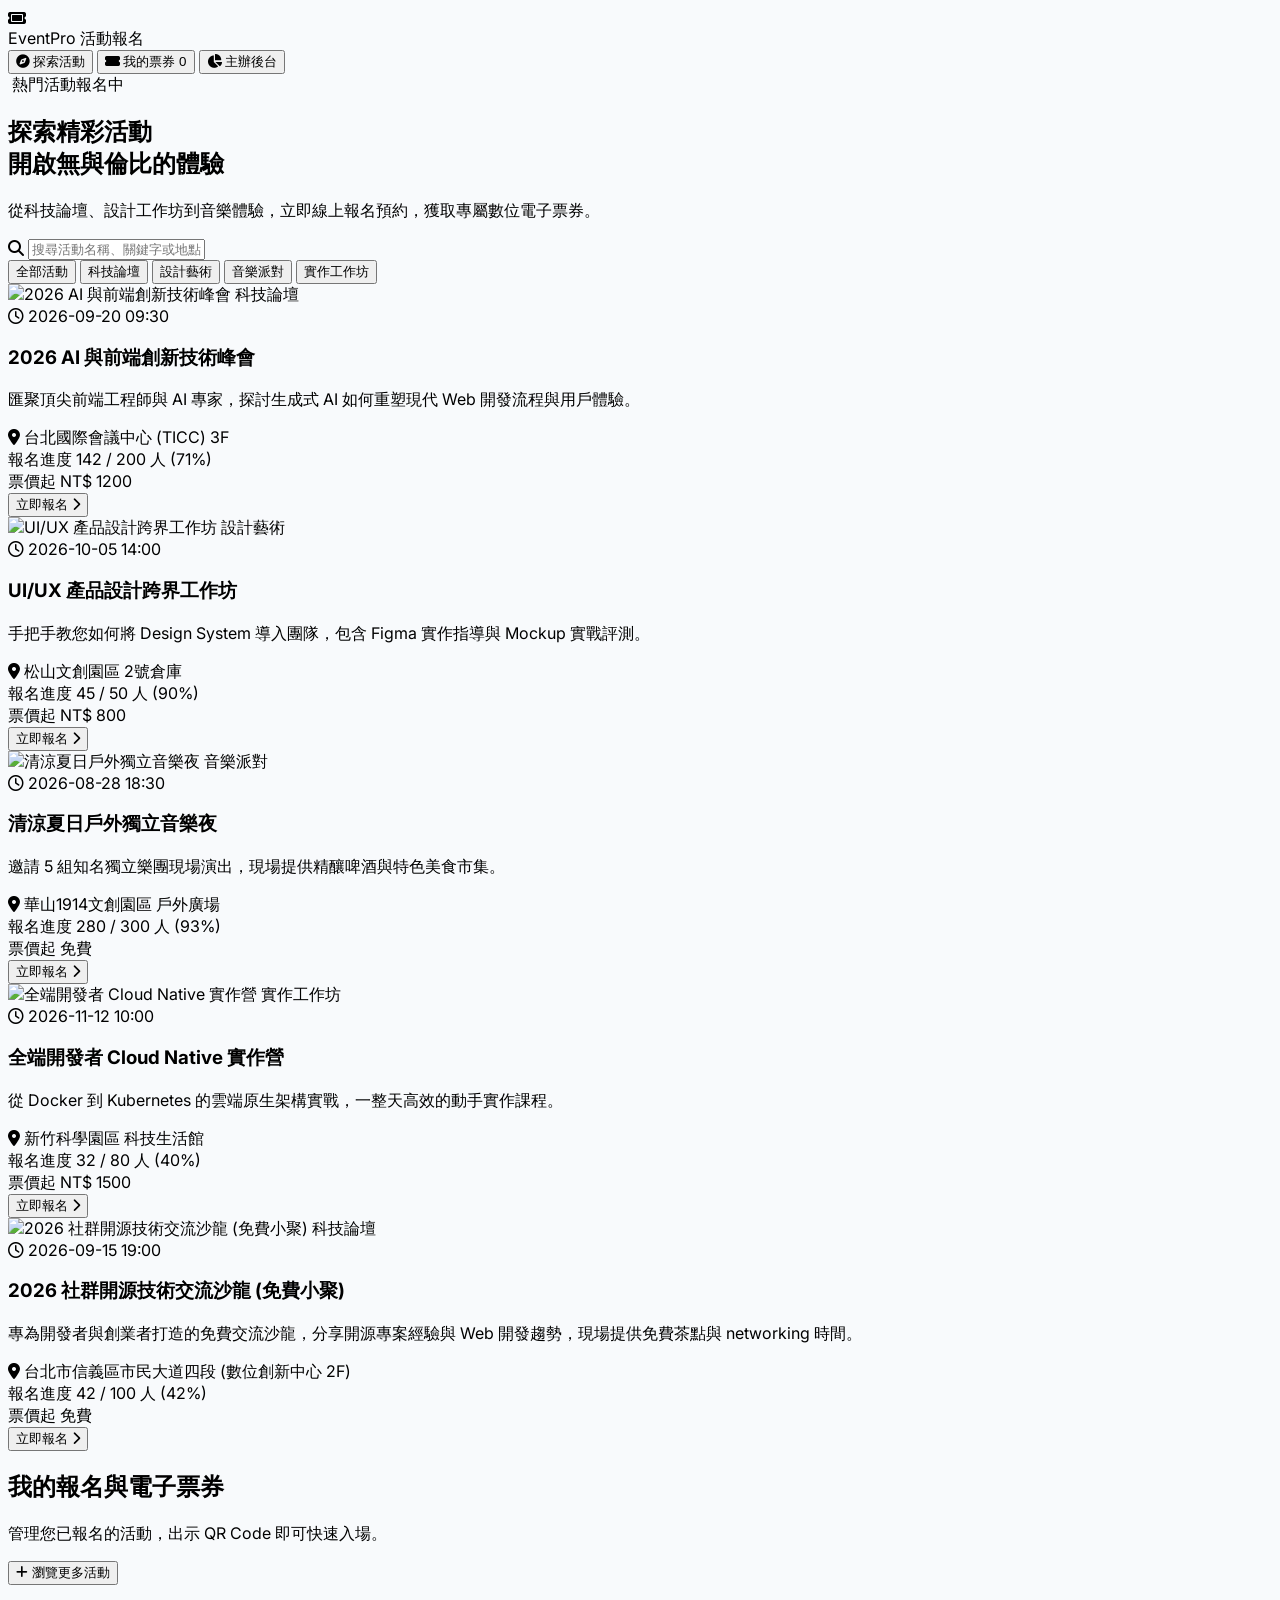
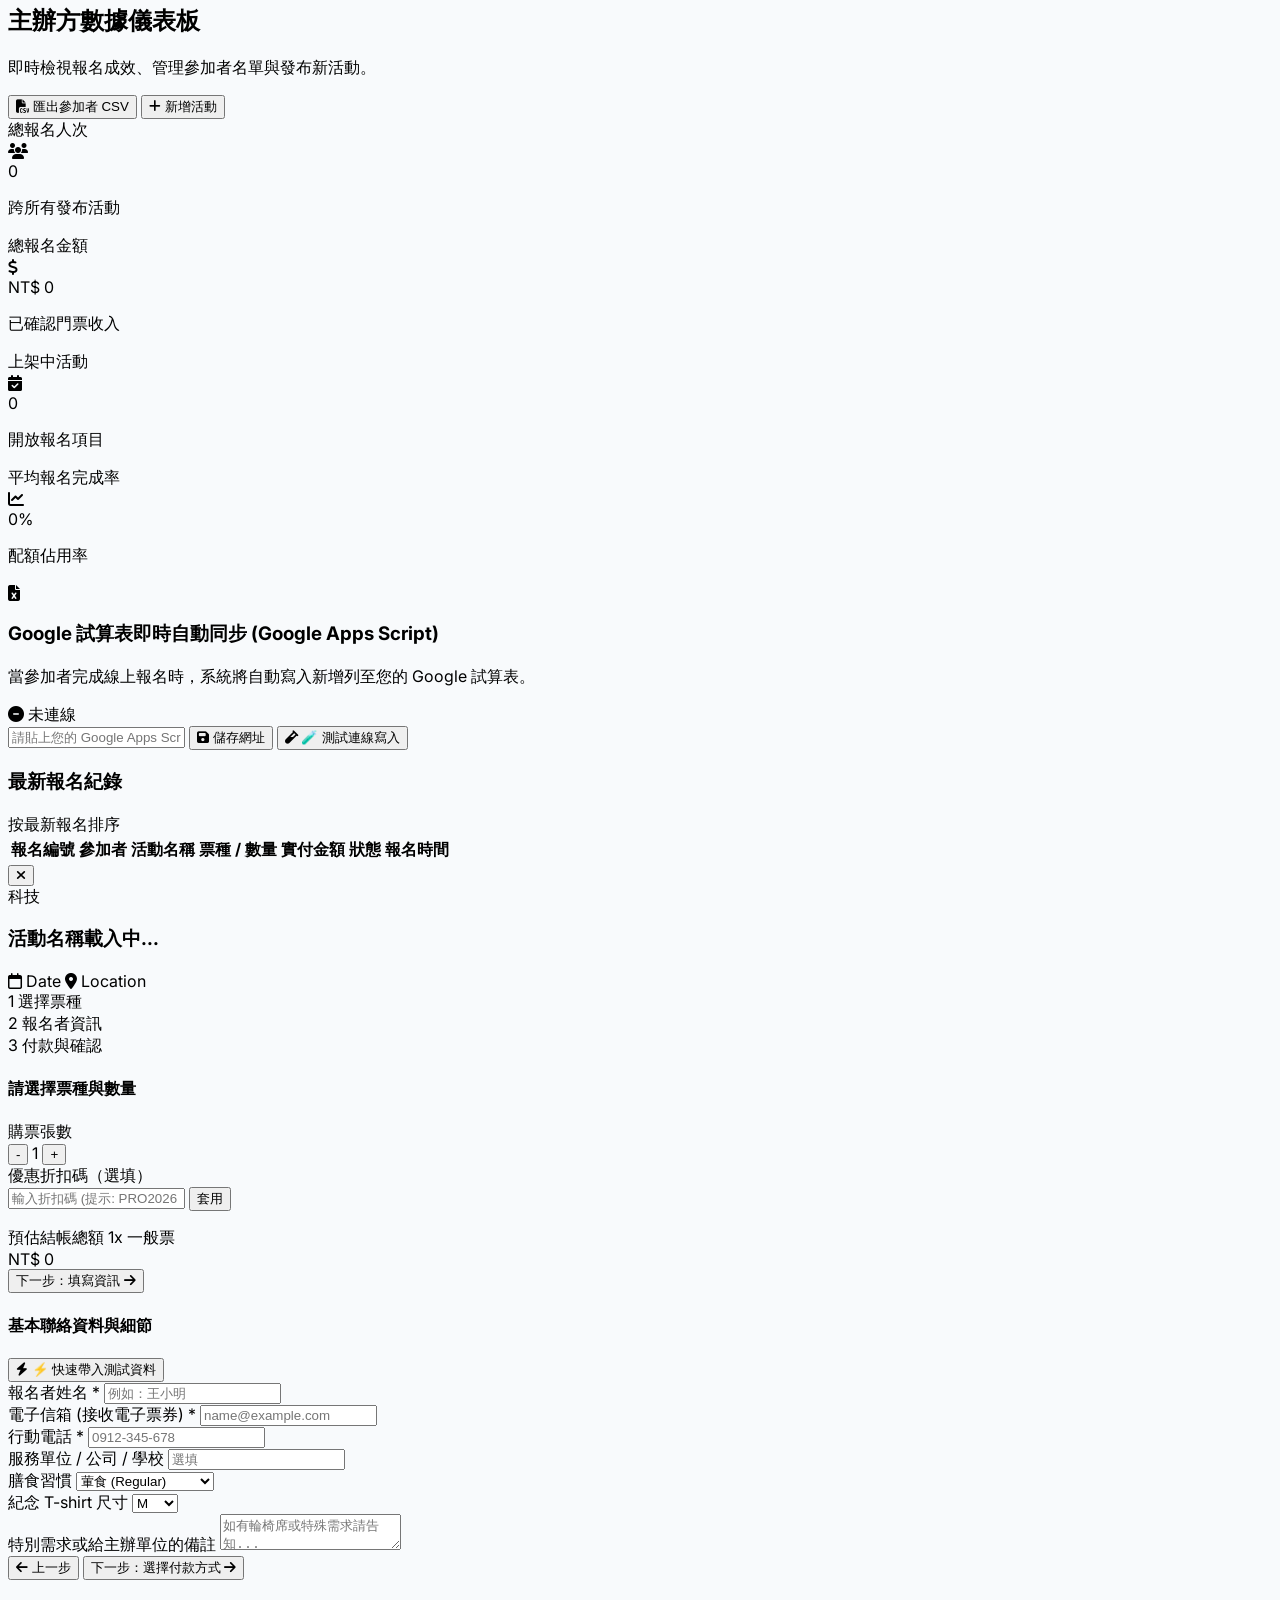
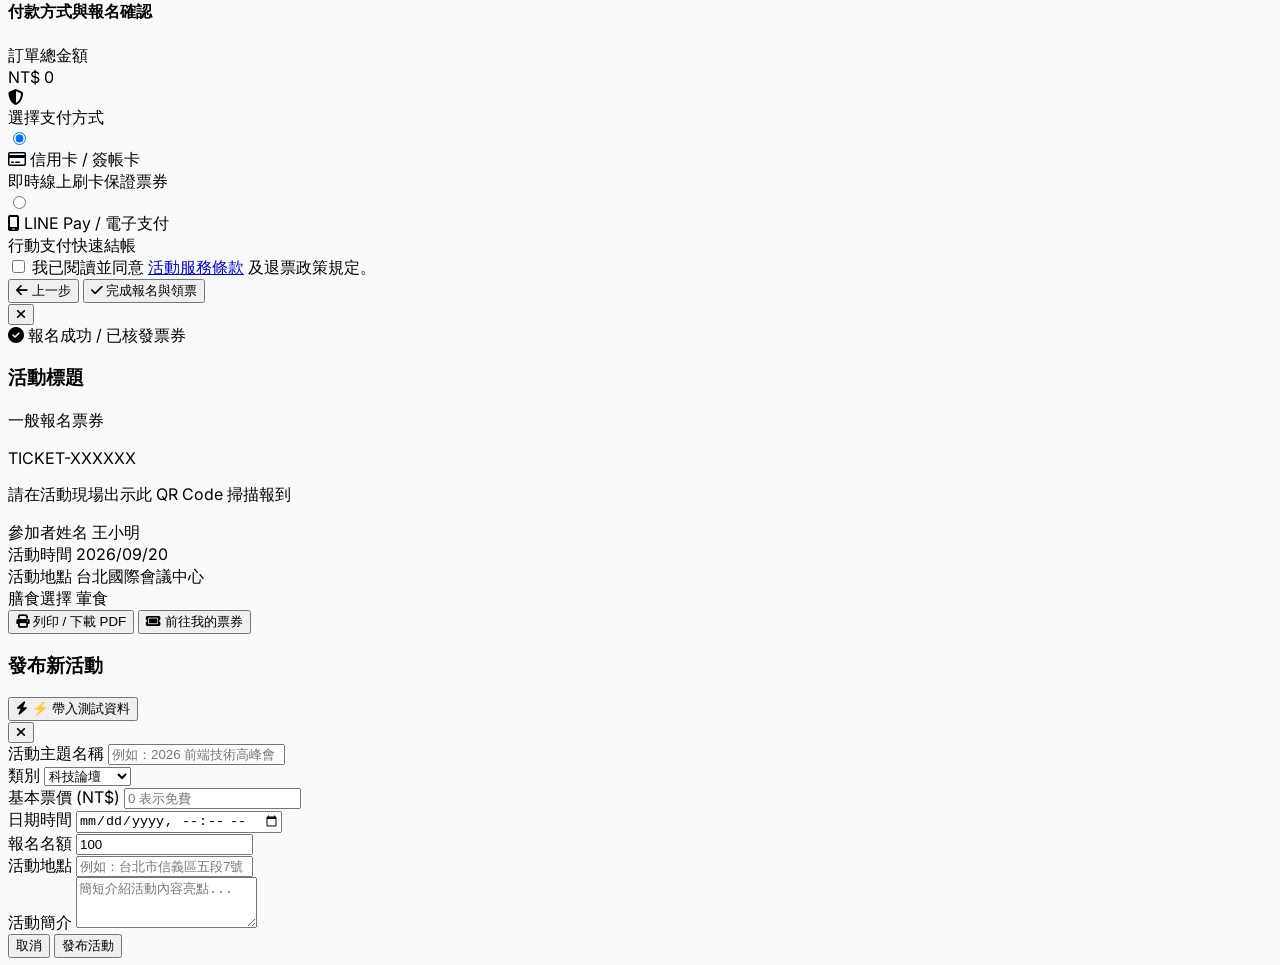
==== index.html @ 3c9f7030 "Add Test Connection button and update fetch headers for Apps Script Webhook" ====
<!DOCTYPE html>
<html lang="zh-TW">
<head>
    <meta charset="UTF-8">
    <meta name="viewport" content="width=device-width, initial-scale=1.0">
    <title>EventPro 活動報名與線上領票系統</title>
    <!-- Tailwind CSS -->
    <script src="https://cdn.tailwindcss.com"></script>
    <!-- FontAwesome Icons -->
    <link rel="stylesheet" href="https://cdnjs.cloudflare.com/ajax/libs/font-awesome/6.4.0/css/all.min.css">
    <!-- QRCode.js Library -->
    <script src="https://cdnjs.cloudflare.com/ajax/libs/qrcodejs/1.0.0/qrcode.min.js"></script>
    <!-- Google Fonts -->
    <link href="https://fonts.googleapis.com/css2?family=Inter:wght@300;400;500;600;700&display=swap" rel="stylesheet">
    <script>
        tailwind.config = {
            theme: {
                extend: {
                    fontFamily: {
                        sans: ['Inter', 'sans-serif'],
                    },
                    colors: {
                        brand: {
                            50: '#f0f5ff',
                            100: '#e0ebff',
                            500: '#3b82f6',
                            600: '#2563eb',
                            700: '#1d4ed8',
                            900: '#1e3a8a',
                        }
                    }
                }
            }
        }
    </script>
    <style>
        body {
            font-family: 'Inter', system-ui, -apple-system, sans-serif;
            background-color: #f8fafc;
        }
        .glass-panel {
            background: rgba(255, 255, 255, 0.85);
            backdrop-filter: blur(12px);
            -webkit-backdrop-filter: blur(12px);
        }
        .custom-scrollbar::-webkit-scrollbar {
            width: 6px;
        }
        .custom-scrollbar::-webkit-scrollbar-track {
            background: #f1f5f9;
        }
        .custom-scrollbar::-webkit-scrollbar-thumb {
            background: #cbd5e1;
            border-radius: 3px;
        }
        @media print {
            body * {
                visibility: hidden;
            }
            #printableTicket, #printableTicket * {
                visibility: visible;
            }
            #printableTicket {
                position: absolute;
                left: 0;
                top: 0;
                width: 100%;
            }
        }
    </style>
</head>
<body class="text-slate-800 min-h-screen flex flex-col antialiased">

    <!-- Navigation Bar -->
    <header class="sticky top-0 z-40 bg-white/90 backdrop-blur-md border-b border-slate-200 shadow-sm">
        <div class="max-w-7xl mx-auto px-4 sm:px-6 lg:px-8 h-16 flex items-center justify-between">
            <!-- Logo -->
            <div class="flex items-center space-x-3 cursor-pointer" onclick="switchTab('explore')">
                <div class="w-10 h-10 rounded-xl bg-gradient-to-tr from-brand-600 to-indigo-500 flex items-center justify-center text-white font-bold text-xl shadow-md shadow-brand-500/20">
                    <i class="fa-solid fa-ticket"></i>
                </div>
                <div>
                    <span class="text-xl font-extrabold bg-gradient-to-r from-brand-700 to-indigo-600 bg-clip-text text-transparent">EventPro</span>
                    <span class="hidden sm:inline-block text-xs bg-slate-100 text-slate-600 px-2 py-0.5 rounded-full font-medium ml-1">活動報名</span>
                </div>
            </div>

            <!-- Navigation Links -->
            <nav class="flex items-center space-x-1 sm:space-x-3">
                <button onclick="switchTab('explore')" id="nav-explore" class="px-3 sm:px-4 py-2 rounded-lg text-sm font-semibold transition-all flex items-center gap-2 bg-brand-50 text-brand-600">
                    <i class="fa-solid fa-compass"></i>
                    <span>探索活動</span>
                </button>
                <button onclick="switchTab('my-tickets')" id="nav-my-tickets" class="px-3 sm:px-4 py-2 rounded-lg text-sm font-semibold transition-all flex items-center gap-2 text-slate-600 hover:bg-slate-100 relative">
                    <i class="fa-solid fa-ticket-simple"></i>
                    <span>我的票券</span>
                    <span id="ticketBadge" class="hidden absolute -top-1 -right-1 bg-rose-500 text-white text-[10px] w-5 h-5 rounded-full flex items-center justify-center font-bold shadow">0</span>
                </button>
                <button onclick="switchTab('organizer')" id="nav-organizer" class="px-3 sm:px-4 py-2 rounded-lg text-sm font-semibold transition-all flex items-center gap-2 text-slate-600 hover:bg-slate-100">
                    <i class="fa-solid fa-chart-pie"></i>
                    <span class="hidden md:inline">主辦後台</span>
                </button>
            </nav>
        </div>
    </header>

    <!-- Toast Notification Container -->
    <div id="toastContainer" class="fixed bottom-5 right-5 z-50 flex flex-col gap-2 pointer-events-none"></div>

    <main class="flex-grow max-w-7xl w-full mx-auto px-4 sm:px-6 lg:px-8 py-8">

        <!-- TAB 1: EXPLORE EVENTS -->
        <section id="tab-explore" class="space-y-8">
            <!-- Hero Banner -->
            <div class="relative overflow-hidden rounded-3xl bg-gradient-to-r from-slate-900 via-indigo-950 to-brand-900 text-white p-8 sm:p-12 shadow-2xl">
                <div class="relative z-10 max-w-2xl space-y-4">
                    <span class="inline-flex items-center gap-2 px-3 py-1 rounded-full bg-indigo-500/20 border border-indigo-400/30 text-indigo-300 text-xs font-semibold uppercase tracking-wider">
                        <i class="fa-solid fa-sparkles text-amber-300"></i> 熱門活動報名中
                    </span>
                    <h1 class="text-3xl sm:text-5xl font-extrabold tracking-tight leading-tight">
                        探索精彩活動<br><span class="text-indigo-400">開啟無與倫比的體驗</span>
                    </h1>
                    <p class="text-slate-300 text-base sm:text-lg">
                        從科技論壇、設計工作坊到音樂體驗，立即線上報名預約，獲取專屬數位電子票券。
                    </p>
                </div>
                <div class="absolute -right-10 -bottom-10 w-96 h-96 bg-brand-500/20 rounded-full blur-3xl pointer-events-none"></div>
            </div>

            <!-- Search and Filter Section -->
            <div class="flex flex-col md:flex-row gap-4 justify-between items-stretch md:items-center bg-white p-4 rounded-2xl shadow-sm border border-slate-200">
                <!-- Search Box -->
                <div class="relative flex-1">
                    <i class="fa-solid fa-magnifying-glass absolute left-4 top-1/2 -translate-y-1/2 text-slate-400"></i>
                    <input type="text" id="searchInput" oninput="filterEvents()" placeholder="搜尋活動名稱、關鍵字或地點..." 
                        class="w-full pl-11 pr-4 py-2.5 rounded-xl border border-slate-200 focus:outline-none focus:ring-2 focus:ring-brand-500/20 focus:border-brand-500 transition-all text-sm">
                </div>

                <!-- Category Filters -->
                <div class="flex items-center gap-2 overflow-x-auto pb-1 md:pb-0 custom-scrollbar">
                    <button onclick="setCategory('all')" class="cat-btn active px-4 py-2 rounded-xl text-xs sm:text-sm font-semibold whitespace-nowrap bg-brand-600 text-white shadow-sm transition-all">全部活動</button>
                    <button onclick="setCategory('Tech')" class="cat-btn px-4 py-2 rounded-xl text-xs sm:text-sm font-semibold whitespace-nowrap bg-slate-100 text-slate-600 hover:bg-slate-200 transition-all">科技論壇</button>
                    <button onclick="setCategory('Design')" class="cat-btn px-4 py-2 rounded-xl text-xs sm:text-sm font-semibold whitespace-nowrap bg-slate-100 text-slate-600 hover:bg-slate-200 transition-all">設計藝術</button>
                    <button onclick="setCategory('Music')" class="cat-btn px-4 py-2 rounded-xl text-xs sm:text-sm font-semibold whitespace-nowrap bg-slate-100 text-slate-600 hover:bg-slate-200 transition-all">音樂派對</button>
                    <button onclick="setCategory('Workshop')" class="cat-btn px-4 py-2 rounded-xl text-xs sm:text-sm font-semibold whitespace-nowrap bg-slate-100 text-slate-600 hover:bg-slate-200 transition-all">實作工作坊</button>
                </div>
            </div>

            <!-- Event Cards Grid -->
            <div id="eventsGrid" class="grid grid-cols-1 md:grid-cols-2 lg:grid-cols-3 gap-6">
                <!-- Events will be rendered dynamically via JS -->
            </div>
        </section>

        <!-- TAB 2: MY TICKETS -->
        <section id="tab-my-tickets" class="hidden space-y-6">
            <div class="flex items-center justify-between border-b border-slate-200 pb-5">
                <div>
                    <h2 class="text-2xl font-bold text-slate-900">我的報名與電子票券</h2>
                    <p class="text-sm text-slate-500">管理您已報名的活動，出示 QR Code 即可快速入場。</p>
                </div>
                <button onclick="switchTab('explore')" class="px-4 py-2 bg-slate-100 hover:bg-slate-200 text-slate-700 text-sm font-medium rounded-xl transition">
                    <i class="fa-solid fa-plus mr-1"></i> 瀏覽更多活動
                </button>
            </div>

            <!-- Tickets List -->
            <div id="ticketsContainer" class="space-y-4">
                <!-- Dynamic render -->
            </div>
        </section>

        <!-- TAB 3: ORGANIZER DASHBOARD -->
        <section id="tab-organizer" class="hidden space-y-8">
            <div class="flex flex-col sm:flex-row sm:items-center justify-between gap-4 border-b border-slate-200 pb-5">
                <div>
                    <h2 class="text-2xl font-bold text-slate-900">主辦方數據儀表板</h2>
                    <p class="text-sm text-slate-500">即時檢視報名成效、管理參加者名單與發布新活動。</p>
                </div>
                <div class="flex gap-2">
                    <button onclick="exportAttendeesCSV()" class="px-4 py-2.5 bg-slate-800 hover:bg-slate-900 text-white text-sm font-semibold rounded-xl shadow-sm transition flex items-center gap-2">
                        <i class="fa-solid fa-file-csv"></i> 匯出參加者 CSV
                    </button>
                    <button onclick="openCreateEventModal()" class="px-4 py-2.5 bg-brand-600 hover:bg-brand-700 text-white text-sm font-semibold rounded-xl shadow-sm transition flex items-center gap-2">
                        <i class="fa-solid fa-plus"></i> 新增活動
                    </button>
                </div>
            </div>

            <!-- Stats Overview -->
            <div class="grid grid-cols-1 sm:grid-cols-2 lg:grid-cols-4 gap-5">
                <div class="bg-white p-6 rounded-2xl border border-slate-200 shadow-sm">
                    <div class="flex items-center justify-between text-slate-500 mb-2">
                        <span class="text-xs font-semibold uppercase tracking-wider">總報名人次</span>
                        <div class="w-8 h-8 rounded-lg bg-blue-50 text-blue-600 flex items-center justify-center"><i class="fa-solid fa-users"></i></div>
                    </div>
                    <div id="statTotalRegistrations" class="text-3xl font-extrabold text-slate-900">0</div>
                    <p class="text-xs text-slate-400 mt-1">跨所有發布活動</p>
                </div>

                <div class="bg-white p-6 rounded-2xl border border-slate-200 shadow-sm">
                    <div class="flex items-center justify-between text-slate-500 mb-2">
                        <span class="text-xs font-semibold uppercase tracking-wider">總報名金額</span>
                        <div class="w-8 h-8 rounded-lg bg-emerald-50 text-emerald-600 flex items-center justify-center"><i class="fa-solid fa-dollar-sign"></i></div>
                    </div>
                    <div id="statTotalRevenue" class="text-3xl font-extrabold text-emerald-600">NT$ 0</div>
                    <p class="text-xs text-slate-400 mt-1">已確認門票收入</p>
                </div>

                <div class="bg-white p-6 rounded-2xl border border-slate-200 shadow-sm">
                    <div class="flex items-center justify-between text-slate-500 mb-2">
                        <span class="text-xs font-semibold uppercase tracking-wider">上架中活動</span>
                        <div class="w-8 h-8 rounded-lg bg-indigo-50 text-indigo-600 flex items-center justify-center"><i class="fa-solid fa-calendar-check"></i></div>
                    </div>
                    <div id="statActiveEvents" class="text-3xl font-extrabold text-slate-900">0</div>
                    <p class="text-xs text-slate-400 mt-1">開放報名項目</p>
                </div>

                <div class="bg-white p-6 rounded-2xl border border-slate-200 shadow-sm">
                    <div class="flex items-center justify-between text-slate-500 mb-2">
                        <span class="text-xs font-semibold uppercase tracking-wider">平均報名完成率</span>
                        <div class="w-8 h-8 rounded-lg bg-amber-50 text-amber-600 flex items-center justify-center"><i class="fa-solid fa-chart-line"></i></div>
                    </div>
                    <div id="statFillRate" class="text-3xl font-extrabold text-slate-900">0%</div>
                    <p class="text-xs text-slate-400 mt-1">配額佔用率</p>
                </div>
            </div>

            <!-- Google Sheets Integration Setting Card -->
            <div class="bg-white p-6 rounded-2xl border border-slate-200 shadow-sm space-y-3">
                <div class="flex flex-col sm:flex-row sm:items-center justify-between gap-2 border-b border-slate-100 pb-3">
                    <div class="flex items-center gap-2.5">
                        <div class="w-9 h-9 rounded-xl bg-emerald-50 text-emerald-600 flex items-center justify-center text-lg shadow-sm">
                            <i class="fa-solid fa-file-excel"></i>
                        </div>
                        <div>
                            <h3 class="font-bold text-slate-900 text-base">Google 試算表即時自動同步 (Google Apps Script)</h3>
                            <p class="text-xs text-slate-500">當參加者完成線上報名時，系統將自動寫入新增列至您的 Google 試算表。</p>
                        </div>
                    </div>
                    <div id="gsSyncBadge" class="px-3 py-1 rounded-full text-xs font-semibold bg-slate-100 text-slate-500 border border-slate-200 flex items-center gap-1.5 self-start sm:self-auto">
                        <i class="fa-solid fa-circle-minus text-slate-400"></i> 未連線
                    </div>
                </div>

                <div class="flex flex-col sm:flex-row gap-2 pt-1">
                    <input type="url" id="gsWebhookInput" placeholder="請貼上您的 Google Apps Script Webhook URL (https://script.google.com/macros/s/.../exec)" 
                        class="flex-1 px-4 py-2.5 rounded-xl border border-slate-200 text-xs focus:ring-2 focus:ring-emerald-500 focus:outline-none">
                    <button type="button" onclick="saveGoogleSheetUrl()" class="px-4 py-2.5 bg-emerald-600 hover:bg-emerald-700 text-white font-semibold text-xs rounded-xl shadow transition flex items-center justify-center gap-1.5">
                        <i class="fa-solid fa-floppy-disk"></i> 儲存網址
                    </button>
                    <button type="button" onclick="testGoogleSheetSync()" class="px-4 py-2.5 bg-indigo-600 hover:bg-indigo-700 text-white font-semibold text-xs rounded-xl shadow transition flex items-center justify-center gap-1.5 whitespace-nowrap">
                        <i class="fa-solid fa-vial"></i> 🧪 測試連線寫入
                    </button>
                </div>
            </div>

            <!-- Attendees Table -->
            <div class="bg-white rounded-2xl border border-slate-200 shadow-sm overflow-hidden">
                <div class="px-6 py-4 border-b border-slate-200 flex justify-between items-center">
                    <h3 class="font-bold text-slate-800">最新報名紀錄</h3>
                    <span class="text-xs text-slate-500">按最新報名排序</span>
                </div>
                <div class="overflow-x-auto">
                    <table class="w-full text-left border-collapse">
                        <thead>
                            <tr class="bg-slate-50 text-slate-500 text-xs uppercase font-semibold border-b border-slate-200">
                                <th class="px-6 py-3.5">報名編號</th>
                                <th class="px-6 py-3.5">參加者</th>
                                <th class="px-6 py-3.5">活動名稱</th>
                                <th class="px-6 py-3.5">票種 / 數量</th>
                                <th class="px-6 py-3.5">實付金額</th>
                                <th class="px-6 py-3.5">狀態</th>
                                <th class="px-6 py-3.5">報名時間</th>
                            </tr>
                        </thead>
                        <tbody id="attendeesTableBody" class="divide-y divide-slate-100 text-sm">
                            <!-- Dynamic render -->
                        </tbody>
                    </table>
                </div>
            </div>
        </section>

    </main>

    <!-- MODAL 1: REGISTRATION MULTI-STEP MODAL -->
    <div id="registrationModal" class="fixed inset-0 z-50 bg-slate-900/60 backdrop-blur-sm hidden flex items-center justify-center p-4 overflow-y-auto">
        <div class="bg-white rounded-3xl max-w-2xl w-full shadow-2xl overflow-hidden my-8 transition-all transform scale-100">
            <!-- Modal Header -->
            <div class="bg-gradient-to-r from-slate-900 to-indigo-950 text-white p-6 relative">
                <button onclick="closeRegistrationModal()" class="absolute top-5 right-5 text-slate-400 hover:text-white w-8 h-8 rounded-full flex items-center justify-center bg-white/10 transition">
                    <i class="fa-solid fa-xmark"></i>
                </button>
                <div class="pr-8">
                    <span id="modalCategoryBadge" class="px-2.5 py-0.5 rounded-full text-xs font-semibold bg-brand-500/20 text-brand-300 border border-brand-500/30">科技</span>
                    <h3 id="modalEventTitle" class="text-xl sm:text-2xl font-bold mt-2">活動名稱載入中...</h3>
                    <div class="flex flex-wrap gap-4 text-xs text-slate-300 mt-3">
                        <span id="modalEventDate"><i class="fa-regular fa-calendar mr-1"></i> Date</span>
                        <span id="modalEventLocation"><i class="fa-solid fa-location-dot mr-1"></i> Location</span>
                    </div>
                </div>

                <!-- Steps Progress Bar -->
                <div class="flex items-center justify-between mt-6 pt-4 border-t border-white/10 text-xs">
                    <div class="flex items-center gap-2" id="step1Indicator">
                        <span class="w-6 h-6 rounded-full bg-brand-500 text-white flex items-center justify-center font-bold">1</span>
                        <span class="font-medium text-white">選擇票種</span>
                    </div>
                    <div class="h-0.5 flex-1 bg-white/20 mx-3"></div>
                    <div class="flex items-center gap-2 opacity-50" id="step2Indicator">
                        <span class="w-6 h-6 rounded-full bg-slate-700 text-white flex items-center justify-center font-bold">2</span>
                        <span class="font-medium text-slate-300">報名者資訊</span>
                    </div>
                    <div class="h-0.5 flex-1 bg-white/20 mx-3"></div>
                    <div class="flex items-center gap-2 opacity-50" id="step3Indicator">
                        <span class="w-6 h-6 rounded-full bg-slate-700 text-white flex items-center justify-center font-bold">3</span>
                        <span class="font-medium text-slate-300">付款與確認</span>
                    </div>
                </div>
            </div>

            <!-- Modal Form Content -->
            <form id="registrationForm" onsubmit="handleFormSubmit(event)" class="p-6">
                <!-- STEP 1: Select Ticket -->
                <div id="step1Content" class="space-y-5">
                    <h4 class="font-bold text-slate-900 text-base">請選擇票種與數量</h4>
                    <div id="ticketTypesContainer" class="space-y-3">
                        <!-- Dynamic Ticket Types -->
                    </div>

                    <!-- Quantity Selector -->
                    <div class="flex items-center justify-between pt-2 border-t border-slate-100">
                        <label class="text-xs font-semibold text-slate-700">購票張數</label>
                        <div class="flex items-center gap-3">
                            <button type="button" onclick="changeQuantity(-1)" class="w-8 h-8 rounded-lg bg-slate-100 hover:bg-slate-200 text-slate-600 font-bold transition flex items-center justify-center">-</button>
                            <span id="ticketQuantityDisplay" class="font-bold text-slate-900 text-sm w-4 text-center">1</span>
                            <button type="button" onclick="changeQuantity(1)" class="w-8 h-8 rounded-lg bg-slate-100 hover:bg-slate-200 text-slate-600 font-bold transition flex items-center justify-center">+</button>
                        </div>
                    </div>

                    <!-- Promo Code Input -->
                    <div class="pt-2">
                        <label class="block text-xs font-semibold text-slate-600 mb-1">優惠折扣碼（選填）</label>
                        <div class="flex gap-2">
                            <input type="text" id="promoCodeInput" placeholder="輸入折扣碼 (提示: PRO2026 享8折)" 
                                class="flex-1 px-3.5 py-2 rounded-xl border border-slate-200 text-sm focus:ring-2 focus:ring-brand-500 focus:outline-none">
                            <button type="button" onclick="applyPromoCode()" class="px-4 py-2 bg-slate-100 hover:bg-slate-200 text-slate-700 text-sm font-semibold rounded-xl transition">套用</button>
                        </div>
                        <p id="promoMessage" class="text-xs mt-1 hidden"></p>
                    </div>

                    <!-- Price Summary Card -->
                    <div class="bg-slate-50 p-4 rounded-2xl border border-slate-200 flex justify-between items-center mt-4">
                        <div>
                            <span class="text-xs text-slate-500 block">預估結帳總額</span>
                            <span id="summaryTicketDetails" class="text-xs font-medium text-slate-700">1x 一般票</span>
                        </div>
                        <div class="text-right">
                            <span id="summaryTotalPrice" class="text-2xl font-extrabold text-brand-600">NT$ 0</span>
                        </div>
                    </div>

                    <div class="flex justify-end pt-4">
                        <button type="button" onclick="goToStep(2)" class="px-6 py-3 bg-brand-600 hover:bg-brand-700 text-white font-semibold rounded-xl shadow-md transition flex items-center gap-2">
                            下一步：填寫資訊 <i class="fa-solid fa-arrow-right"></i>
                        </button>
                    </div>
                </div>

                <!-- STEP 2: Participant Information -->
                <div id="step2Content" class="hidden space-y-4">
                    <div class="flex justify-between items-center">
                        <h4 class="font-bold text-slate-900 text-base">基本聯絡資料與細節</h4>
                        <button type="button" onclick="fillTestData()" class="px-3 py-1 bg-amber-50 hover:bg-amber-100 text-amber-700 border border-amber-200 text-xs font-semibold rounded-xl transition flex items-center gap-1.5 shadow-sm">
                            <i class="fa-solid fa-bolt text-amber-500"></i> ⚡ 快速帶入測試資料
                        </button>
                    </div>
                    
                    <div class="grid grid-cols-1 sm:grid-cols-2 gap-4">
                        <div>
                            <label class="block text-xs font-semibold text-slate-700 mb-1">報名者姓名 <span class="text-rose-500">*</span></label>
                            <input type="text" id="custName" required placeholder="例如：王小明" 
                                class="w-full px-3.5 py-2.5 rounded-xl border border-slate-200 text-sm focus:ring-2 focus:ring-brand-500 focus:outline-none">
                        </div>
                        <div>
                            <label class="block text-xs font-semibold text-slate-700 mb-1">電子信箱 (接收電子票券) <span class="text-rose-500">*</span></label>
                            <input type="email" id="custEmail" required placeholder="name@example.com" 
                                class="w-full px-3.5 py-2.5 rounded-xl border border-slate-200 text-sm focus:ring-2 focus:ring-brand-500 focus:outline-none">
                        </div>
                    </div>

                    <div class="grid grid-cols-1 sm:grid-cols-2 gap-4">
                        <div>
                            <label class="block text-xs font-semibold text-slate-700 mb-1">行動電話 <span class="text-rose-500">*</span></label>
                            <input type="tel" id="custPhone" required placeholder="0912-345-678" 
                                class="w-full px-3.5 py-2.5 rounded-xl border border-slate-200 text-sm focus:ring-2 focus:ring-brand-500 focus:outline-none">
                        </div>
                        <div>
                            <label class="block text-xs font-semibold text-slate-700 mb-1">服務單位 / 公司 / 學校</label>
                            <input type="text" id="custCompany" placeholder="選填" 
                                class="w-full px-3.5 py-2.5 rounded-xl border border-slate-200 text-sm focus:ring-2 focus:ring-brand-500 focus:outline-none">
                        </div>
                    </div>

                    <div class="grid grid-cols-1 sm:grid-cols-2 gap-4">
                        <div>
                            <label class="block text-xs font-semibold text-slate-700 mb-1">膳食習慣</label>
                            <select id="custDiet" class="w-full px-3.5 py-2.5 rounded-xl border border-slate-200 text-sm focus:ring-2 focus:ring-brand-500 focus:outline-none">
                                <option value="葷食">葷食 (Regular)</option>
                                <option value="蛋奶素">蛋奶素 (Vegetarian)</option>
                                <option value="全素">全素 (Vegan)</option>
                                <option value="不需用餐">不需用餐</option>
                            </select>
                        </div>
                        <div>
                            <label class="block text-xs font-semibold text-slate-700 mb-1">紀念 T-shirt 尺寸</label>
                            <select id="custShirt" class="w-full px-3.5 py-2.5 rounded-xl border border-slate-200 text-sm focus:ring-2 focus:ring-brand-500 focus:outline-none">
                                <option value="S">S</option>
                                <option value="M" selected>M</option>
                                <option value="L">L</option>
                                <option value="XL">XL</option>
                                <option value="2XL">2XL</option>
                            </select>
                        </div>
                    </div>

                    <div>
                        <label class="block text-xs font-semibold text-slate-700 mb-1">特別需求或給主辦單位的備註</label>
                        <textarea id="custNotes" rows="2" placeholder="如有輪椅席或特殊需求請告知..." class="w-full px-3.5 py-2.5 rounded-xl border border-slate-200 text-sm focus:ring-2 focus:ring-brand-500 focus:outline-none"></textarea>
                    </div>

                    <div class="flex justify-between pt-4">
                        <button type="button" onclick="goToStep(1)" class="px-5 py-2.5 bg-slate-100 hover:bg-slate-200 text-slate-700 font-semibold text-sm rounded-xl transition">
                            <i class="fa-solid fa-arrow-left mr-1"></i> 上一步
                        </button>
                        <button type="button" onclick="validateStep2AndProceed()" class="px-6 py-2.5 bg-brand-600 hover:bg-brand-700 text-white font-semibold text-sm rounded-xl shadow-md transition flex items-center gap-2">
                            下一步：選擇付款方式 <i class="fa-solid fa-arrow-right"></i>
                        </button>
                    </div>
                </div>

                <!-- STEP 3: Payment & Finalize -->
                <div id="step3Content" class="hidden space-y-5">
                    <h4 class="font-bold text-slate-900 text-base">付款方式與報名確認</h4>

                    <div class="bg-indigo-50 border border-indigo-100 p-4 rounded-2xl flex items-center justify-between">
                        <div>
                            <span class="text-xs text-indigo-700 font-medium">訂單總金額</span>
                            <div id="finalPayAmount" class="text-2xl font-extrabold text-indigo-900">NT$ 0</div>
                        </div>
                        <i class="fa-solid fa-shield-halved text-2xl text-indigo-500"></i>
                    </div>

                    <!-- Payment Select Method -->
                    <div class="space-y-3">
                        <label class="block text-xs font-semibold text-slate-700">選擇支付方式</label>
                        <div class="grid grid-cols-2 gap-3">
                            <label class="border-2 border-brand-500 bg-brand-50/40 p-3 rounded-2xl cursor-pointer flex items-center gap-3 transition">
                                <input type="radio" name="payMethod" value="CreditCard" checked class="text-brand-600 focus:ring-brand-500">
                                <div class="text-xs">
                                    <div class="font-bold text-slate-800"><i class="fa-regular fa-credit-card mr-1"></i> 信用卡 / 簽帳卡</div>
                                    <span class="text-slate-500">即時線上刷卡保證票券</span>
                                </div>
                            </label>
                            <label class="border-2 border-slate-200 p-3 rounded-2xl cursor-pointer flex items-center gap-3 transition hover:border-slate-300">
                                <input type="radio" name="payMethod" value="LinePay" class="text-brand-600 focus:ring-brand-500">
                                <div class="text-xs">
                                    <div class="font-bold text-slate-800"><i class="fa-solid fa-mobile-screen mr-1"></i> LINE Pay / 電子支付</div>
                                    <span class="text-slate-500">行動支付快速結帳</span>
                                </div>
                            </label>
                        </div>
                    </div>

                    <!-- Terms checkbox -->
                    <div class="flex items-start gap-2 pt-2">
                        <input type="checkbox" id="agreeTerms" required class="mt-0.5 rounded border-slate-300 text-brand-600 focus:ring-brand-500">
                        <label for="agreeTerms" class="text-xs text-slate-600">我已閱讀並同意 <a href="#" class="text-brand-600 underline">活動服務條款</a> 及退票政策規定。</label>
                    </div>

                    <div class="flex justify-between pt-4">
                        <button type="button" onclick="goToStep(2)" class="px-5 py-2.5 bg-slate-100 hover:bg-slate-200 text-slate-700 font-semibold text-sm rounded-xl transition">
                            <i class="fa-solid fa-arrow-left mr-1"></i> 上一步
                        </button>
                        <button type="submit" id="submitRegBtn" class="px-8 py-3 bg-emerald-600 hover:bg-emerald-700 text-white font-bold rounded-xl shadow-lg shadow-emerald-600/30 transition flex items-center gap-2">
                            <i class="fa-solid fa-check"></i> 完成報名與領票
                        </button>
                    </div>
                </div>
            </form>
        </div>
    </div>

    <!-- MODAL 2: TICKET MODAL / PRINT VIEW -->
    <div id="ticketModal" class="fixed inset-0 z-50 bg-slate-900/60 backdrop-blur-sm hidden flex items-center justify-center p-4 overflow-y-auto">
        <div class="bg-white rounded-3xl max-w-md w-full shadow-2xl overflow-hidden relative my-8">
            <button onclick="closeTicketModal()" class="absolute top-4 right-4 z-10 text-slate-400 hover:text-slate-700 w-8 h-8 rounded-full flex items-center justify-center bg-slate-100 transition">
                <i class="fa-solid fa-xmark"></i>
            </button>

            <!-- Printable Ticket Container -->
            <div id="printableTicket" class="p-6 space-y-6">
                <!-- Ticket Header Branding -->
                <div class="text-center border-b border-dashed border-slate-200 pb-5">
                    <span class="inline-block px-3 py-1 bg-emerald-50 text-emerald-600 text-xs font-bold rounded-full mb-2">
                        <i class="fa-solid fa-circle-check"></i> 報名成功 / 已核發票券
                    </span>
                    <h3 id="ticketModalEventTitle" class="font-bold text-xl text-slate-900 leading-tight">活動標題</h3>
                    <p id="ticketModalTicketType" class="text-xs text-brand-600 font-semibold mt-1">一般報名票券</p>
                </div>

                <!-- QR Code Display -->
                <div class="flex flex-col items-center justify-center bg-slate-50 p-5 rounded-2xl border border-slate-100">
                    <div id="qrcode" class="p-2 bg-white rounded-xl shadow-inner"></div>
                    <span id="ticketModalCode" class="text-xs font-mono font-bold text-slate-500 mt-3 tracking-widest">TICKET-XXXXXX</span>
                    <p class="text-[11px] text-slate-400 mt-1">請在活動現場出示此 QR Code 掃描報到</p>
                </div>

                <!-- Detail Grid -->
                <div class="space-y-3 text-xs">
                    <div class="flex justify-between border-b border-slate-100 pb-2">
                        <span class="text-slate-400">參加者姓名</span>
                        <span id="ticketModalName" class="font-semibold text-slate-800">王小明</span>
                    </div>
                    <div class="flex justify-between border-b border-slate-100 pb-2">
                        <span class="text-slate-400">活動時間</span>
                        <span id="ticketModalDate" class="font-semibold text-slate-800">2026/09/20</span>
                    </div>
                    <div class="flex justify-between border-b border-slate-100 pb-2">
                        <span class="text-slate-400">活動地點</span>
                        <span id="ticketModalLocation" class="font-semibold text-slate-800">台北國際會議中心</span>
                    </div>
                    <div class="flex justify-between border-b border-slate-100 pb-2">
                        <span class="text-slate-400">膳食選擇</span>
                        <span id="ticketModalDiet" class="font-semibold text-slate-800">葷食</span>
                    </div>
                </div>

                <!-- Action Buttons (Hidden when printing) -->
                <div class="flex gap-3 print:hidden pt-2">
                    <button onclick="window.print()" class="flex-1 py-2.5 bg-slate-100 hover:bg-slate-200 text-slate-700 font-semibold text-xs rounded-xl transition flex items-center justify-center gap-1.5">
                        <i class="fa-solid fa-print"></i> 列印 / 下載 PDF
                    </button>
                    <button onclick="closeTicketModal(); switchTab('my-tickets');" class="flex-1 py-2.5 bg-brand-600 hover:bg-brand-700 text-white font-semibold text-xs rounded-xl shadow transition flex items-center justify-center gap-1.5">
                        <i class="fa-solid fa-ticket"></i> 前往我的票券
                    </button>
                </div>
            </div>
        </div>
    </div>

    <!-- MODAL 3: CREATE EVENT MODAL -->
    <div id="createEventModal" class="fixed inset-0 z-50 bg-slate-900/60 backdrop-blur-sm hidden flex items-center justify-center p-4 overflow-y-auto">
        <div class="bg-white rounded-3xl max-w-lg w-full shadow-2xl overflow-hidden my-8 p-6">
            <div class="flex justify-between items-center pb-4 border-b border-slate-100">
                <div class="flex items-center gap-3">
                    <h3 class="font-bold text-lg text-slate-900">發布新活動</h3>
                    <button type="button" onclick="fillCreateEventTestData()" class="px-2.5 py-1 bg-amber-50 hover:bg-amber-100 text-amber-700 border border-amber-200 text-xs font-semibold rounded-lg transition flex items-center gap-1">
                        <i class="fa-solid fa-bolt text-amber-500"></i> ⚡ 帶入測試資料
                    </button>
                </div>
                <button onclick="closeCreateEventModal()" class="text-slate-400 hover:text-slate-600">
                    <i class="fa-solid fa-xmark text-lg"></i>
                </button>
            </div>
            <form onsubmit="handleCreateEvent(event)" class="space-y-4 mt-4">
                <div>
                    <label class="block text-xs font-semibold text-slate-700 mb-1">活動主題名稱</label>
                    <input type="text" id="newEventTitle" required placeholder="例如：2026 前端技術高峰會" class="w-full px-3.5 py-2 rounded-xl border text-sm focus:ring-2 focus:ring-brand-500 focus:outline-none">
                </div>
                <div class="grid grid-cols-2 gap-3">
                    <div>
                        <label class="block text-xs font-semibold text-slate-700 mb-1">類別</label>
                        <select id="newEventCategory" class="w-full px-3.5 py-2 rounded-xl border text-sm focus:ring-2 focus:ring-brand-500 focus:outline-none">
                            <option value="Tech">科技論壇</option>
                            <option value="Design">設計藝術</option>
                            <option value="Music">音樂派對</option>
                            <option value="Workshop">實作工作坊</option>
                        </select>
                    </div>
                    <div>
                        <label class="block text-xs font-semibold text-slate-700 mb-1">基本票價 (NT$)</label>
                        <input type="number" id="newEventPrice" required min="0" placeholder="0 表示免費" class="w-full px-3.5 py-2 rounded-xl border text-sm focus:ring-2 focus:ring-brand-500 focus:outline-none">
                    </div>
                </div>
                <div class="grid grid-cols-2 gap-3">
                    <div>
                        <label class="block text-xs font-semibold text-slate-700 mb-1">日期時間</label>
                        <input type="datetime-local" id="newEventDate" required class="w-full px-3.5 py-2 rounded-xl border text-sm focus:ring-2 focus:ring-brand-500 focus:outline-none">
                    </div>
                    <div>
                        <label class="block text-xs font-semibold text-slate-700 mb-1">報名名額</label>
                        <input type="number" id="newEventCapacity" required min="1" value="100" class="w-full px-3.5 py-2 rounded-xl border text-sm focus:ring-2 focus:ring-brand-500 focus:outline-none">
                    </div>
                </div>
                <div>
                    <label class="block text-xs font-semibold text-slate-700 mb-1">活動地點</label>
                    <input type="text" id="newEventLocation" required placeholder="例如：台北市信義區五段7號" class="w-full px-3.5 py-2 rounded-xl border text-sm focus:ring-2 focus:ring-brand-500 focus:outline-none">
                </div>
                <div>
                    <label class="block text-xs font-semibold text-slate-700 mb-1">活動簡介</label>
                    <textarea id="newEventDesc" rows="3" required placeholder="簡短介紹活動內容亮點..." class="w-full px-3.5 py-2 rounded-xl border text-sm focus:ring-2 focus:ring-brand-500 focus:outline-none"></textarea>
                </div>
                <div class="pt-3 flex justify-end gap-2">
                    <button type="button" onclick="closeCreateEventModal()" class="px-4 py-2 bg-slate-100 text-slate-700 rounded-xl text-sm font-semibold">取消</button>
                    <button type="submit" class="px-5 py-2 bg-brand-600 text-white rounded-xl text-sm font-semibold shadow hover:bg-brand-700">發布活動</button>
                </div>
            </form>
        </div>
    </div>


    <script>
        // Initial Events Mock Data
        const defaultEvents = [
            {
                id: 'evt-1',
                title: '2026 AI 與前端創新技術峰會',
                category: 'Tech',
                categoryName: '科技論壇',
                date: '2026-09-20 09:30',
                location: '台北國際會議中心 (TICC) 3F',
                price: 1200,
                capacity: 200,
                registered: 142,
                image: 'https://images.unsplash.com/photo-1540575467063-178a50c2df87?auto=format&fit=crop&w=800&q=80',
                description: '匯聚頂尖前端工程師與 AI 專家，探討生成式 AI 如何重塑現代 Web 開發流程與用戶體驗。',
                tickets: [
                    { id: 't1', name: '早鳥優惠票', price: 980, desc: '限量販售至月底' },
                    { id: 't2', name: '一般個人票', price: 1200, desc: '含全程參與證與會議餐盒' },
                    { id: 't3', name: 'VIP 貴賓票', price: 2500, desc: '前排保留席 + 主講人交流晚宴' }
                ]
            },
            {
                id: 'evt-2',
                title: 'UI/UX 產品設計跨界工作坊',
                category: 'Design',
                categoryName: '設計藝術',
                date: '2026-10-05 14:00',
                location: '松山文創園區 2號倉庫',
                price: 800,
                capacity: 50,
                registered: 45,
                image: 'https://images.unsplash.com/photo-1531403009284-440f080d1e12?auto=format&fit=crop&w=800&q=80',
                description: '手把手教您如何將 Design System 導入團隊，包含 Figma 實作指導與 Mockup 實戰評測。',
                tickets: [
                    { id: 't1', name: '實作體驗票', price: 800, desc: '需自備筆記型電腦' }
                ]
            },
            {
                id: 'evt-3',
                title: '清涼夏日戶外獨立音樂夜',
                category: 'Music',
                categoryName: '音樂派對',
                date: '2026-08-28 18:30',
                location: '華山1914文創園區 戶外廣場',
                price: 0,
                capacity: 300,
                registered: 280,
                image: 'https://images.unsplash.com/photo-1470225620780-dba8ba36b745?auto=format&fit=crop&w=800&q=80',
                description: '邀請 5 組知名獨立樂團現場演出，現場提供精釀啤酒與特色美食市集。',
                tickets: [
                    { id: 't1', name: '免費入場券', price: 0, desc: '憑券兌換限定紀念貼紙乙張' }
                ]
            },
            {
                id: 'evt-4',
                title: '全端開發者 Cloud Native 實作營',
                category: 'Workshop',
                categoryName: '實作工作坊',
                date: '2026-11-12 10:00',
                location: '新竹科學園區 科技生活館',
                price: 1500,
                capacity: 80,
                registered: 32,
                image: 'https://images.unsplash.com/photo-1517245386807-bb43f82c33c4?auto=format&fit=crop&w=800&q=80',
                description: '從 Docker 到 Kubernetes 的雲端原生架構實戰，一整天高效的動手實作課程。',
                tickets: [
                    { id: 't1', name: '單人培訓票', price: 1500, desc: '提供雲端實驗環境點數' },
                    { id: 't2', name: '雙人同行優惠票', price: 2600, desc: '平均每人 1300 元' }
                ]
            },
            {
                id: 'evt-5',
                title: '2026 社群開源技術交流沙龍 (免費小聚)',
                category: 'Tech',
                categoryName: '科技論壇',
                date: '2026-09-15 19:00',
                location: '台北市信義區市民大道四段 (數位創新中心 2F)',
                price: 0,
                capacity: 100,
                registered: 42,
                image: 'https://images.unsplash.com/photo-1528605248644-14dd04022da1?auto=format&fit=crop&w=800&q=80',
                description: '專為開發者與創業者打造的免費交流沙龍，分享開源專案經驗與 Web 開發趨勢，現場提供免費茶點與 networking 時間。',
                tickets: [
                    { id: 't1', name: '免費社群入場券', price: 0, desc: '包含免費茶點與交流機會' },
                    { id: 't2', name: 'VIP 交流票 (免費)', price: 0, desc: '優先保留前排席位與社群限定紀念品' }
                ]
            }
        ];

        // Global State
        let eventsData = JSON.parse(localStorage.getItem('eventpro_events')) || defaultEvents;
        
        if (!eventsData.some(e => e.id === 'evt-5')) {
            eventsData.push(defaultEvents[4]);
            localStorage.setItem('eventpro_events', JSON.stringify(eventsData));
        }

        let registrations = JSON.parse(localStorage.getItem('eventpro_registrations')) || [];
        
        let currentCategory = 'all';
        let currentSearchQuery = '';
        let selectedEvent = null;
        let selectedTicketType = null;
        let ticketQuantity = 1;
        let discountRate = 1.0;
        let qrcodeObj = null;

        // Initialize on Load
        window.onload = function() {
            saveEventsData();
            renderEvents();
            updateMyTicketBadge();
            updateGsSyncStatus();
        };

        function saveEventsData() {
            localStorage.setItem('eventpro_events', JSON.stringify(eventsData));
        }

        function saveRegistrations() {
            localStorage.setItem('eventpro_registrations', JSON.stringify(registrations));
            updateMyTicketBadge();
        }

        // Navigation Switcher
        function switchTab(tabName) {
            document.getElementById('tab-explore').classList.add('hidden');
            document.getElementById('tab-my-tickets').classList.add('hidden');
            document.getElementById('tab-organizer').classList.add('hidden');

            document.getElementById('nav-explore').className = "px-3 sm:px-4 py-2 rounded-lg text-sm font-semibold transition-all flex items-center gap-2 text-slate-600 hover:bg-slate-100";
            document.getElementById('nav-my-tickets').className = "px-3 sm:px-4 py-2 rounded-lg text-sm font-semibold transition-all flex items-center gap-2 text-slate-600 hover:bg-slate-100 relative";
            document.getElementById('nav-organizer').className = "px-3 sm:px-4 py-2 rounded-lg text-sm font-semibold transition-all flex items-center gap-2 text-slate-600 hover:bg-slate-100";

            if (tabName === 'explore') {
                document.getElementById('tab-explore').classList.remove('hidden');
                document.getElementById('nav-explore').className = "px-3 sm:px-4 py-2 rounded-lg text-sm font-semibold transition-all flex items-center gap-2 bg-brand-50 text-brand-600";
            } else if (tabName === 'my-tickets') {
                document.getElementById('tab-my-tickets').classList.remove('hidden');
                document.getElementById('nav-my-tickets').className = "px-3 sm:px-4 py-2 rounded-lg text-sm font-semibold transition-all flex items-center gap-2 bg-brand-50 text-brand-600 relative";
                renderMyTickets();
            } else if (tabName === 'organizer') {
                document.getElementById('tab-organizer').classList.remove('hidden');
                document.getElementById('nav-organizer').className = "px-3 sm:px-4 py-2 rounded-lg text-sm font-semibold transition-all flex items-center gap-2 bg-brand-50 text-brand-600";
                renderOrganizerStats();
            }
        }

        // Render Events Grid
        function renderEvents() {
            const grid = document.getElementById('eventsGrid');
            grid.innerHTML = '';

            const filtered = eventsData.filter(evt => {
                const matchCat = currentCategory === 'all' || evt.category === currentCategory;
                const matchSearch = evt.title.toLowerCase().includes(currentSearchQuery.toLowerCase()) || 
                                    evt.location.toLowerCase().includes(currentSearchQuery.toLowerCase());
                return matchCat && matchSearch;
            });

            if (filtered.length === 0) {
                grid.innerHTML = `
                    <div class="col-span-full text-center py-12 bg-white rounded-2xl border border-slate-200">
                        <i class="fa-solid fa-calendar-xmark text-4xl text-slate-300 mb-3"></i>
                        <p class="text-slate-500 font-medium">找不到符合條件的活動</p>
                        <p class="text-xs text-slate-400 mt-1">嘗試更改搜尋關鍵字或選擇其他分類</p>
                    </div>
                `;
                return;
            }

            filtered.forEach(evt => {
                const isFull = evt.registered >= evt.capacity;
                const percentage = Math.min(100, Math.round((evt.registered / evt.capacity) * 100));

                const card = document.createElement('div');
                card.className = "bg-white rounded-2xl border border-slate-200 shadow-sm hover:shadow-md transition-all overflow-hidden flex flex-col group";
                card.innerHTML = `
                    <div class="relative h-48 overflow-hidden bg-slate-100">
                        <img src="${evt.image}" alt="${evt.title}" class="w-full h-full object-cover group-hover:scale-105 transition-transform duration-500">
                        <span class="absolute top-3 left-3 bg-white/90 backdrop-blur-md text-slate-800 text-xs font-bold px-2.5 py-1 rounded-lg shadow-sm">
                            ${evt.categoryName}
                        </span>
                        ${isFull ? '<span class="absolute top-3 right-3 bg-rose-500 text-white text-xs font-bold px-2.5 py-1 rounded-lg shadow-sm">額滿</span>' : ''}
                    </div>

                    <div class="p-5 flex-1 flex flex-col justify-between space-y-4">
                        <div>
                            <div class="flex items-center gap-2 text-xs text-brand-600 font-semibold mb-1">
                                <i class="fa-regular fa-clock"></i>
                                <span>${evt.date}</span>
                            </div>
                            <h3 class="font-bold text-slate-900 text-lg group-hover:text-brand-600 transition-colors line-clamp-2">${evt.title}</h3>
                            <p class="text-xs text-slate-500 mt-1 line-clamp-2">${evt.description}</p>
                        </div>

                        <div class="space-y-3 pt-2">
                            <!-- Location -->
                            <div class="text-xs text-slate-600 flex items-center gap-1.5">
                                <i class="fa-solid fa-location-dot text-slate-400"></i>
                                <span class="truncate">${evt.location}</span>
                            </div>

                            <!-- Progress Bar -->
                            <div>
                                <div class="flex justify-between text-[11px] text-slate-500 mb-1">
                                    <span>報名進度</span>
                                    <span>${evt.registered} / ${evt.capacity} 人 (${percentage}%)</span>
                                </div>
                                <div class="w-full h-1.5 bg-slate-100 rounded-full overflow-hidden">
                                    <div class="h-full bg-brand-500 rounded-full" style="width: ${percentage}%"></div>
                                </div>
                            </div>

                            <!-- Price and Action -->
                            <div class="flex items-center justify-between pt-2 border-t border-slate-100">
                                <div>
                                    <span class="text-[10px] text-slate-400 block">票價起</span>
                                    <span class="text-lg font-extrabold ${evt.price === 0 ? 'text-emerald-600' : 'text-slate-900'}">
                                        ${evt.price === 0 ? '免費' : 'NT$ ' + evt.price}
                                    </span>
                                </div>
                                <button onclick="openRegistrationModal('${evt.id}')" ${isFull ? 'disabled' : ''} 
                                    class="px-4 py-2 rounded-xl text-sm font-semibold transition flex items-center gap-1.5 ${
                                        isFull ? 'bg-slate-100 text-slate-400 cursor-not-allowed' : 'bg-brand-600 hover:bg-brand-700 text-white shadow-md shadow-brand-500/20'
                                    }">
                                    ${isFull ? '已額滿' : '立即報名 <i class="fa-solid fa-chevron-right text-xs"></i>'}
                                </button>
                            </div>
                        </div>
                    </div>
                `;
                grid.appendChild(card);
            });
        }

        // Filter Handlers
        function setCategory(cat) {
            currentCategory = cat;
            document.querySelectorAll('.cat-btn').forEach(btn => {
                btn.className = "cat-btn px-4 py-2 rounded-xl text-xs sm:text-sm font-semibold whitespace-nowrap bg-slate-100 text-slate-600 hover:bg-slate-200 transition-all";
            });
            if (window.event && window.event.target) {
                const btn = window.event.target.closest('.cat-btn') || window.event.target;
                btn.className = "cat-btn active px-4 py-2 rounded-xl text-xs sm:text-sm font-semibold whitespace-nowrap bg-brand-600 text-white shadow-sm transition-all";
            }
            renderEvents();
        }

        function filterEvents() {
            currentSearchQuery = document.getElementById('searchInput').value;
            renderEvents();
        }

        // Open Registration Modal
        function openRegistrationModal(eventId) {
            selectedEvent = eventsData.find(e => e.id === eventId);
            if (!selectedEvent) return;

            // Reset form state
            discountRate = 1.0;
            ticketQuantity = 1;
            document.getElementById('ticketQuantityDisplay').innerText = ticketQuantity;
            document.getElementById('promoCodeInput').value = '';
            document.getElementById('promoMessage').classList.add('hidden');
            document.getElementById('registrationForm').reset();

            // Populate Modal Header
            document.getElementById('modalEventTitle').innerText = selectedEvent.title;
            document.getElementById('modalCategoryBadge').innerText = selectedEvent.categoryName;
            document.getElementById('modalEventDate').innerHTML = `<i class="fa-regular fa-calendar mr-1"></i> ${selectedEvent.date}`;
            document.getElementById('modalEventLocation').innerHTML = `<i class="fa-solid fa-location-dot mr-1"></i> ${selectedEvent.location}`;

            // Populate Tickets
            const ticketContainer = document.getElementById('ticketTypesContainer');
            ticketContainer.innerHTML = '';

            selectedEvent.tickets.forEach((t, index) => {
                if (index === 0) selectedTicketType = t;

                const ticketDiv = document.createElement('div');
                ticketDiv.className = `p-3.5 rounded-2xl border-2 cursor-pointer transition flex items-center justify-between ${index === 0 ? 'border-brand-500 bg-brand-50/30' : 'border-slate-200 hover:border-slate-300'}`;
                ticketDiv.onclick = () => selectTicketType(t, ticketDiv);
                ticketDiv.innerHTML = `
                    <div class="flex items-center gap-3">
                        <input type="radio" name="ticketChoice" ${index === 0 ? 'checked' : ''} class="text-brand-600 focus:ring-brand-500">
                        <div>
                            <div class="font-bold text-sm text-slate-800">${t.name}</div>
                            <div class="text-xs text-slate-500">${t.desc}</div>
                        </div>
                    </div>
                    <div class="text-right">
                        <span class="font-bold text-slate-900">${t.price === 0 ? '免費' : 'NT$ ' + t.price}</span>
                    </div>
                `;
                ticketContainer.appendChild(ticketDiv);
            });

            updatePriceSummary();
            goToStep(1);
            document.getElementById('registrationModal').classList.remove('hidden');
        }

        function selectTicketType(ticket, element) {
            selectedTicketType = ticket;
            const container = document.getElementById('ticketTypesContainer');
            Array.from(container.children).forEach(child => {
                child.className = 'p-3.5 rounded-2xl border-2 cursor-pointer transition flex items-center justify-between border-slate-200 hover:border-slate-300';
                child.querySelector('input').checked = false;
            });
            element.className = 'p-3.5 rounded-2xl border-2 cursor-pointer transition flex items-center justify-between border-brand-500 bg-brand-50/30';
            element.querySelector('input').checked = true;
            updatePriceSummary();
        }

        function changeQuantity(delta) {
            const newQty = ticketQuantity + delta;
            if (newQty >= 1 && newQty <= 10) {
                ticketQuantity = newQty;
                document.getElementById('ticketQuantityDisplay').innerText = ticketQuantity;
                updatePriceSummary();
            }
        }

        function applyPromoCode() {
            const code = document.getElementById('promoCodeInput').value.trim().toUpperCase();
            const promoMsg = document.getElementById('promoMessage');
            
            if (code === 'PRO2026') {
                discountRate = 0.8;
                promoMsg.innerText = '✓ 成功套用優惠碼！享 8 折優惠';
                promoMsg.className = 'text-xs mt-1 text-emerald-600 font-semibold';
            } else if (code === '') {
                discountRate = 1.0;
                promoMsg.classList.add('hidden');
            } else {
                discountRate = 1.0;
                promoMsg.innerText = '✕ 無效的優惠碼';
                promoMsg.className = 'text-xs mt-1 text-rose-500 font-semibold';
            }
            promoMsg.classList.remove('hidden');
            updatePriceSummary();
        }

        function updatePriceSummary() {
            if (!selectedTicketType) return;
            const originalTotal = selectedTicketType.price * ticketQuantity;
            const finalTotal = Math.round(originalTotal * discountRate);

            document.getElementById('summaryTicketDetails').innerText = `${ticketQuantity}x ${selectedTicketType.name} (${selectedTicketType.price === 0 ? '免費' : 'NT$ ' + selectedTicketType.price})`;
            document.getElementById('summaryTotalPrice').innerText = finalTotal === 0 ? '免費' : `NT$ ${finalTotal}`;
            document.getElementById('finalPayAmount').innerText = finalTotal === 0 ? '免費' : `NT$ ${finalTotal}`;
        }

        function validateStep2AndProceed() {
            const nameInput = document.getElementById('custName');
            const emailInput = document.getElementById('custEmail');
            const phoneInput = document.getElementById('custPhone');

            if (!nameInput.value.trim() || !emailInput.value.trim() || !phoneInput.value.trim()) {
                showToast('請填寫所有必填欄位 (姓名、Email、電話)', 'info');
                nameInput.reportValidity() || emailInput.reportValidity() || phoneInput.reportValidity();
                return;
            }

            goToStep(3);
        }

        function goToStep(step) {
            document.getElementById('step1Content').classList.add('hidden');
            document.getElementById('step2Content').classList.add('hidden');
            document.getElementById('step3Content').classList.add('hidden');

            // Reset indicators
            ['step1Indicator', 'step2Indicator', 'step3Indicator'].forEach((id, idx) => {
                const el = document.getElementById(id);
                if (idx + 1 === step) {
                    el.classList.remove('opacity-50');
                    el.querySelector('span:first-child').className = 'w-6 h-6 rounded-full bg-brand-500 text-white flex items-center justify-center font-bold';
                } else if (idx + 1 < step) {
                    el.classList.remove('opacity-50');
                    el.querySelector('span:first-child').className = 'w-6 h-6 rounded-full bg-emerald-500 text-white flex items-center justify-center font-bold';
                    el.querySelector('span:first-child').innerHTML = '<i class="fa-solid fa-check text-xs"></i>';
                } else {
                    el.classList.add('opacity-50');
                    el.querySelector('span:first-child').className = 'w-6 h-6 rounded-full bg-slate-700 text-white flex items-center justify-center font-bold';
                    el.querySelector('span:first-child').innerText = (idx + 1).toString();
                }
            });

            document.getElementById(`step${step}Content`).classList.remove('hidden');
        }

        function closeRegistrationModal() {
            document.getElementById('registrationModal').classList.add('hidden');
        }

        // Handle Form Submit (Finalize Registration)
        function handleFormSubmit(e) {
            e.preventDefault();

            const name = document.getElementById('custName').value;
            const email = document.getElementById('custEmail').value;
            const phone = document.getElementById('custPhone').value;
            const company = document.getElementById('custCompany').value;
            const diet = document.getElementById('custDiet').value;
            const shirt = document.getElementById('custShirt').value;

            const finalPrice = Math.round(selectedTicketType.price * ticketQuantity * discountRate);
            const ticketCode = 'EP-' + Math.random().toString(36).substring(2, 8).toUpperCase();

            const registrationRecord = {
                ticketCode: ticketCode,
                eventId: selectedEvent.id,
                eventTitle: selectedEvent.title,
                eventDate: selectedEvent.date,
                eventLocation: selectedEvent.location,
                ticketTypeName: selectedTicketType.name,
                quantity: ticketQuantity,
                name: name,
                email: email,
                phone: phone,
                company: company,
                diet: diet,
                shirt: shirt,
                amountPaid: finalPrice,
                status: '已付款報名',
                createdAt: new Date().toLocaleString('zh-TW')
            };

            // Save Registration
            registrations.unshift(registrationRecord);
            saveRegistrations();

            // Increment Event Registered Counter
            const targetEvt = eventsData.find(e => e.id === selectedEvent.id);
            if (targetEvt) {
                targetEvt.registered += ticketQuantity;
                saveEventsData();
                renderEvents();
            }

            closeRegistrationModal();
            showToast('報名成功！已發送電子票券', 'success');

            // Sync to Google Sheet if Webhook URL is configured
            const webhookUrl = localStorage.getItem('eventpro_google_sheet_url');
            if (webhookUrl) {
                fetch(webhookUrl, {
                    method: 'POST',
                    mode: 'no-cors',
                    headers: { 'Content-Type': 'text/plain;charset=utf-8' },
                    body: JSON.stringify(registrationRecord)
                }).then(() => {
                    showToast('資料已即時同步至 Google 試算表！📊', 'success');
                }).catch(err => {
                    console.error('Google Sheet Webhook sync error:', err);
                });
            }

            // Open Ticket View
            showTicketModal(registrationRecord);
        }

        // Show Ticket Modal
        function showTicketModal(record) {
            document.getElementById('ticketModalEventTitle').innerText = record.eventTitle;
            document.getElementById('ticketModalTicketType').innerText = `${record.ticketTypeName} x ${record.quantity || 1} (已付款)`;
            document.getElementById('ticketModalCode').innerText = record.ticketCode;
            document.getElementById('ticketModalName').innerText = record.name;
            document.getElementById('ticketModalDate').innerText = record.eventDate;
            document.getElementById('ticketModalLocation').innerText = record.eventLocation;
            document.getElementById('ticketModalDiet').innerText = `${record.diet} / T恤 ${record.shirt}`;

            // Generate QR Code
            const qrContainer = document.getElementById('qrcode');
            qrContainer.innerHTML = '';
            qrcodeObj = new QRCode(qrContainer, {
                text: JSON.stringify({ ticketCode: record.ticketCode, name: record.name }),
                width: 140,
                height: 140,
                colorDark : "#0f172a",
                colorLight : "#ffffff",
                correctLevel : QRCode.CorrectLevel.H
            });

            document.getElementById('ticketModal').classList.remove('hidden');
        }

        function closeTicketModal() {
            document.getElementById('ticketModal').classList.add('hidden');
        }

        // Render My Tickets List
        function renderMyTickets() {
            const container = document.getElementById('ticketsContainer');
            container.innerHTML = '';

            if (registrations.length === 0) {
                container.innerHTML = `
                    <div class="text-center py-16 bg-white rounded-2xl border border-slate-200">
                        <i class="fa-solid fa-ticket text-5xl text-slate-200 mb-4"></i>
                        <h3 class="text-lg font-bold text-slate-700">尚無報名票券紀錄</h3>
                        <p class="text-xs text-slate-400 mt-1">前往探索活動並報名，您的電子入場券將顯示於此</p>
                    </div>
                `;
                return;
            }

            registrations.forEach(reg => {
                const card = document.createElement('div');
                card.className = "bg-white rounded-2xl border border-slate-200 p-5 shadow-sm hover:shadow transition flex flex-col md:flex-row justify-between items-start md:items-center gap-4";
                card.innerHTML = `
                    <div class="space-y-2">
                        <div class="flex items-center gap-2">
                            <span class="px-2.5 py-0.5 rounded-full text-xs font-bold bg-brand-50 text-brand-600 border border-brand-100">
                                ${reg.ticketTypeName} ${reg.quantity > 1 ? `x${reg.quantity}` : ''}
                            </span>
                            <span class="text-xs font-mono text-slate-400">${reg.ticketCode}</span>
                        </div>
                        <h3 class="font-bold text-slate-900 text-base">${reg.eventTitle}</h3>
                        <div class="flex flex-wrap gap-4 text-xs text-slate-500">
                            <span><i class="fa-regular fa-calendar mr-1"></i> ${reg.eventDate}</span>
                            <span><i class="fa-solid fa-location-dot mr-1"></i> ${reg.eventLocation}</span>
                            <span><i class="fa-regular fa-user mr-1"></i> ${reg.name}</span>
                        </div>
                    </div>

                    <div class="flex items-center gap-2 w-full md:w-auto pt-3 md:pt-0 border-t md:border-t-0 border-slate-100">
                        <button onclick='showTicketModal(${JSON.stringify(reg)})' class="flex-1 md:flex-none px-4 py-2 bg-brand-600 hover:bg-brand-700 text-white text-xs font-semibold rounded-xl shadow-sm transition flex items-center justify-center gap-1.5">
                            <i class="fa-solid fa-qrcode"></i> 查看 QR 票券
                        </button>
                        <button onclick="cancelRegistration('${reg.ticketCode}')" class="px-3 py-2 bg-slate-100 hover:bg-rose-50 text-slate-500 hover:text-rose-600 text-xs font-medium rounded-xl transition">
                            取消報名
                        </button>
                    </div>
                `;
                container.appendChild(card);
            });
        }

        function cancelRegistration(ticketCode) {
            const reg = registrations.find(r => r.ticketCode === ticketCode);
            if (!reg) return;

            const qty = reg.quantity || 1;
            const evt = eventsData.find(e => e.id === reg.eventId);
            if (evt && evt.registered > 0) {
                evt.registered = Math.max(0, evt.registered - qty);
                saveEventsData();
                renderEvents();
            }

            registrations = registrations.filter(r => r.ticketCode !== ticketCode);
            saveRegistrations();
            renderMyTickets();
            showToast('已成功取消報名並退票', 'info');
        }

        function updateMyTicketBadge() {
            const badge = document.getElementById('ticketBadge');
            if (registrations.length > 0) {
                badge.innerText = registrations.length;
                badge.classList.remove('hidden');
            } else {
                badge.classList.add('hidden');
            }
        }

        // Organizer Stats Render
        function renderOrganizerStats() {
            updateGsSyncStatus();
            const totalRegs = registrations.reduce((sum, r) => sum + (r.quantity || 1), 0);
            const totalRevenue = registrations.reduce((sum, r) => sum + r.amountPaid, 0);
            const activeEventsCount = eventsData.length;

            let totalCap = eventsData.reduce((sum, e) => sum + e.capacity, 0);
            let totalRegInEvents = eventsData.reduce((sum, e) => sum + e.registered, 0);
            const fillRate = totalCap > 0 ? Math.round((totalRegInEvents / totalCap) * 100) : 0;

            document.getElementById('statTotalRegistrations').innerText = totalRegs;
            document.getElementById('statTotalRevenue').innerText = `NT$ ${totalRevenue.toLocaleString()}`;
            document.getElementById('statActiveEvents').innerText = activeEventsCount;
            document.getElementById('statFillRate').innerText = `${fillRate}%`;

            // Table Body
            const tbody = document.getElementById('attendeesTableBody');
            tbody.innerHTML = '';

            if (registrations.length === 0) {
                tbody.innerHTML = `<tr><td colspan="7" class="text-center py-8 text-slate-400">目前尚無參加者報名資料</td></tr>`;
                return;
            }

            registrations.forEach(reg => {
                const tr = document.createElement('tr');
                tr.className = "hover:bg-slate-50/80 transition";
                tr.innerHTML = `
                    <td class="px-6 py-4 font-mono font-semibold text-brand-600">${reg.ticketCode}</td>
                    <td class="px-6 py-4">
                        <div class="font-bold text-slate-800">${reg.name}</div>
                        <div class="text-xs text-slate-400">${reg.email}</div>
                    </td>
                    <td class="px-6 py-4 font-medium text-slate-700 max-w-xs truncate">${reg.eventTitle}</td>
                    <td class="px-6 py-4 text-xs font-semibold text-slate-600">${reg.ticketTypeName} ${reg.quantity > 1 ? `(x${reg.quantity})` : ''}</td>
                    <td class="px-6 py-4 font-bold text-slate-800">${reg.amountPaid === 0 ? '免費' : 'NT$ ' + reg.amountPaid.toLocaleString()}</td>
                    <td class="px-6 py-4">
                        <span class="inline-flex items-center px-2.5 py-0.5 rounded-full text-xs font-medium bg-emerald-100 text-emerald-800">
                            ${reg.status}
                        </span>
                    </td>
                    <td class="px-6 py-4 text-xs text-slate-400">${reg.createdAt}</td>
                `;
                tbody.appendChild(tr);
            });
        }

        // Export Attendees CSV
        function exportAttendeesCSV() {
            if (registrations.length === 0) {
                showToast('尚無參加者資料可供匯出', 'info');
                return;
            }

            let csvContent = "\uFEFF"; // UTF-8 BOM
            csvContent += "報名單號,報名時間,姓名,Email,電話,公司/單位,活動名稱,票種,張數,實付金額,膳食,T恤尺寸\n";

            registrations.forEach(r => {
                const row = [
                    r.ticketCode,
                    r.createdAt,
                    r.name,
                    r.email,
                    r.phone,
                    `"${(r.company || '').replace(/"/g, '""')}"`,
                    `"${(r.eventTitle || '').replace(/"/g, '""')}"`,
                    r.ticketTypeName,
                    r.quantity || 1,
                    r.amountPaid,
                    r.diet,
                    r.shirt
                ].join(",");
                csvContent += row + "\n";
            });

            const blob = new Blob([csvContent], { type: 'text/csv;charset=utf-8;' });
            const url = URL.createObjectURL(blob);
            const link = document.createElement("a");
            link.setAttribute("href", url);
            link.setAttribute("download", `EventPro_Attendees_${new Date().toISOString().slice(0,10)}.csv`);
            document.body.appendChild(link);
            link.click();
            document.body.removeChild(link);
            URL.revokeObjectURL(url);
            showToast('已匯出參加者 CSV 報表！', 'success');
        }

        // Create New Event Modal Functions
        function openCreateEventModal() {
            document.getElementById('createEventModal').classList.remove('hidden');
        }

        function closeCreateEventModal() {
            document.getElementById('createEventModal').classList.add('hidden');
        }

        function handleCreateEvent(e) {
            e.preventDefault();

            const title = document.getElementById('newEventTitle').value;
            const category = document.getElementById('newEventCategory').value;
            const price = parseInt(document.getElementById('newEventPrice').value) || 0;
            const dateInput = document.getElementById('newEventDate').value;
            const capacity = parseInt(document.getElementById('newEventCapacity').value) || 50;
            const location = document.getElementById('newEventLocation').value;
            const desc = document.getElementById('newEventDesc').value;

            const categoryNames = {
                'Tech': '科技論壇',
                'Design': '設計藝術',
                'Music': '音樂派對',
                'Workshop': '實作工作坊'
            };

            const formattedDate = dateInput ? dateInput.replace('T', ' ') : '2026-10-01 10:00';

            const newEvent = {
                id: 'evt-' + Date.now(),
                title: title,
                category: category,
                categoryName: categoryNames[category] || '其他活動',
                date: formattedDate,
                location: location,
                price: price,
                capacity: capacity,
                registered: 0,
                image: 'https://images.unsplash.com/photo-1511578314322-379afb476865?auto=format&fit=crop&w=800&q=80',
                description: desc,
                tickets: [
                    { id: 't1', name: '標準入場票', price: price, desc: '一般報名票券' }
                ]
            };

            eventsData.unshift(newEvent);
            saveEventsData();
            renderEvents();
            closeCreateEventModal();
            showToast('新活動已成功發布上架！', 'success');
            switchTab('explore');
        }

        // Toast Notification System
        function showToast(message, type = 'success') {
            const container = document.getElementById('toastContainer');
            const toast = document.createElement('div');
            
            const bgClass = type === 'success' ? 'bg-slate-900 text-white' : 'bg-brand-600 text-white';
            const icon = type === 'success' ? 'fa-circle-check text-emerald-400' : 'fa-circle-info text-blue-300';

            toast.className = `pointer-events-auto flex items-center gap-3 px-4 py-3 rounded-2xl shadow-xl ${bgClass} text-sm font-medium transition-all transform translate-y-5 opacity-0 duration-300`;
            toast.innerHTML = `<i class="fa-solid ${icon} text-lg"></i> <span>${message}</span>`;

            container.appendChild(toast);

            setTimeout(() => {
                toast.classList.remove('translate-y-5', 'opacity-0');
            }, 10);

            setTimeout(() => {
                toast.classList.add('opacity-0', 'translate-y-2');
                setTimeout(() => toast.remove(), 300);
            }, 3500);
        }
        // Google Sheets Integration Functions
        function saveGoogleSheetUrl() {
            const urlInput = document.getElementById('gsWebhookInput');
            const url = urlInput ? urlInput.value.trim() : '';
            if (url && !url.startsWith('https://script.google.com/')) {
                showToast('請輸入有效的 Google Apps Script Webhook 網址', 'info');
                return;
            }
            localStorage.setItem('eventpro_google_sheet_url', url);
            updateGsSyncStatus();
            showToast(url ? 'Google 試算表 Webhook 已成功設定！' : '已清除 Google 試算表連結', 'success');
        }

        function updateGsSyncStatus() {
            const savedUrl = localStorage.getItem('eventpro_google_sheet_url') || '';
            const input = document.getElementById('gsWebhookInput');
            const badge = document.getElementById('gsSyncBadge');
            if (input && document.activeElement !== input) input.value = savedUrl;
            if (badge) {
                if (savedUrl) {
                    badge.className = "px-3 py-1 rounded-full text-xs font-semibold bg-emerald-50 text-emerald-600 border border-emerald-200 flex items-center gap-1.5 self-start sm:self-auto";
                    badge.innerHTML = '<i class="fa-solid fa-circle-check text-emerald-500"></i> 已連線 Google 試算表';
                } else {
                    badge.className = "px-3 py-1 rounded-full text-xs font-semibold bg-slate-100 text-slate-500 border border-slate-200 flex items-center gap-1.5 self-start sm:self-auto";
                    badge.innerHTML = '<i class="fa-solid fa-circle-minus text-slate-400"></i> 未連線';
                }
            }
        }

        function testGoogleSheetSync() {
            const savedUrl = localStorage.getItem('eventpro_google_sheet_url') || '';
            const inputUrl = document.getElementById('gsWebhookInput') ? document.getElementById('gsWebhookInput').value.trim() : '';
            const url = inputUrl || savedUrl;

            if (!url) {
                showToast('請先貼上並儲存 Google Apps Script Webhook 網址', 'info');
                return;
            }

            if (!url.startsWith('https://script.google.com/')) {
                showToast('無效的 Webhook 網址，必須以 https://script.google.com/ 開頭', 'info');
                return;
            }

            const testRecord = {
                ticketCode: 'EP-TEST' + Math.floor(Math.random() * 899 + 100),
                createdAt: new Date().toLocaleString('zh-TW'),
                name: '連線測試員',
                email: 'test_sync@example.com',
                phone: '0900-000-000',
                company: 'EventPro 系統測試',
                eventTitle: 'Google 試算表連線測試',
                ticketTypeName: '測試門票',
                quantity: 1,
                amountPaid: 0,
                diet: '葷食',
                shirt: 'M',
                status: '連線測試成功'
            };

            showToast('正在發送測試資料至 Google 試算表...', 'info');

            fetch(url, {
                method: 'POST',
                mode: 'no-cors',
                headers: { 'Content-Type': 'text/plain;charset=utf-8' },
                body: JSON.stringify(testRecord)
            }).then(() => {
                showToast('測試資料已發送！請檢查您的 Google 試算表是否有新增一行 📊', 'success');
            }).catch(err => {
                showToast('發送失敗：' + err.toString(), 'info');
            });
        }

        // Quick Autofill Test Data Helpers
        function fillTestData() {
            const names = ['王小明', '陳大為', '林雅婷', '張家豪', '李怡君'];
            const companies = ['前瞻科技有限公司', '數據創新研發中心', '數位設計工作室', '雲端架構實驗室', '星火文創團隊'];
            const diets = ['葷食', '蛋奶素', '全素', '不需用餐'];
            const shirts = ['S', 'M', 'L', 'XL', '2XL'];
            const notes = [
                '測試報名，希望獲取第一排保留席位。',
                '需要電子發票統編與研習證明。',
                '報名測試，現場攜帶筆記型電腦。',
                '無特別需求，期待活動開講！'
            ];

            const randomName = names[Math.floor(Math.random() * names.length)];
            const randomCompany = companies[Math.floor(Math.random() * companies.length)];
            const randomDiet = diets[Math.floor(Math.random() * diets.length)];
            const randomShirt = shirts[Math.floor(Math.random() * shirts.length)];
            const randomNote = notes[Math.floor(Math.random() * notes.length)];
            const randomPhone = '09' + Math.floor(10000000 + Math.random() * 90000000);
            const randomEmail = 'test_' + Math.random().toString(36).substring(2, 7) + '@example.com';

            document.getElementById('custName').value = randomName;
            document.getElementById('custEmail').value = randomEmail;
            document.getElementById('custPhone').value = randomPhone;
            document.getElementById('custCompany').value = randomCompany;
            document.getElementById('custDiet').value = randomDiet;
            document.getElementById('custShirt').value = randomShirt;
            document.getElementById('custNotes').value = randomNote;

            showToast('已快速帶入測試報名資料 ⚡', 'success');
        }

        function fillCreateEventTestData() {
            const sampleEvents = [
                {
                    title: '2026 前端與 AI 協同開發實戰論壇',
                    category: 'Tech',
                    price: 1500,
                    capacity: 150,
                    location: '台北國際會議中心 4F 大會堂',
                    desc: '邀請 6 位頂尖業界講師分享生成式 AI 輔助開發、自動化測試與 CI/CD 部署實務體驗。'
                },
                {
                    title: '數位產品 Design System 實務工作坊',
                    category: 'Design',
                    price: 1200,
                    capacity: 60,
                    location: '松山文創園區 3號展廳',
                    desc: '手把手建立企業級 UI Component Library 與 Figma Token 自動化流程。'
                },
                {
                    title: '2026 酷夏獨立音樂跨界派對',
                    category: 'Music',
                    price: 0,
                    capacity: 250,
                    location: '華山 1914 文創園區 戶外草皮',
                    desc: '結合獨立樂團與數位互動光影藝術的免費夏季音樂體驗聚會。'
                }
            ];

            const sample = sampleEvents[Math.floor(Math.random() * sampleEvents.length)];

            document.getElementById('newEventTitle').value = sample.title;
            document.getElementById('newEventCategory').value = sample.category;
            document.getElementById('newEventPrice').value = sample.price;
            document.getElementById('newEventCapacity').value = sample.capacity;
            document.getElementById('newEventLocation').value = sample.location;
            document.getElementById('newEventDesc').value = sample.desc;

            const futureDate = new Date();
            futureDate.setDate(futureDate.getDate() + 14);
            futureDate.setHours(10, 0, 0, 0);
            const isoString = futureDate.toISOString().slice(0, 16);
            document.getElementById('newEventDate').value = isoString;

            showToast('已快速帶入新活動測試範本 ⚡', 'success');
        }
    </script>
</body>
</html>
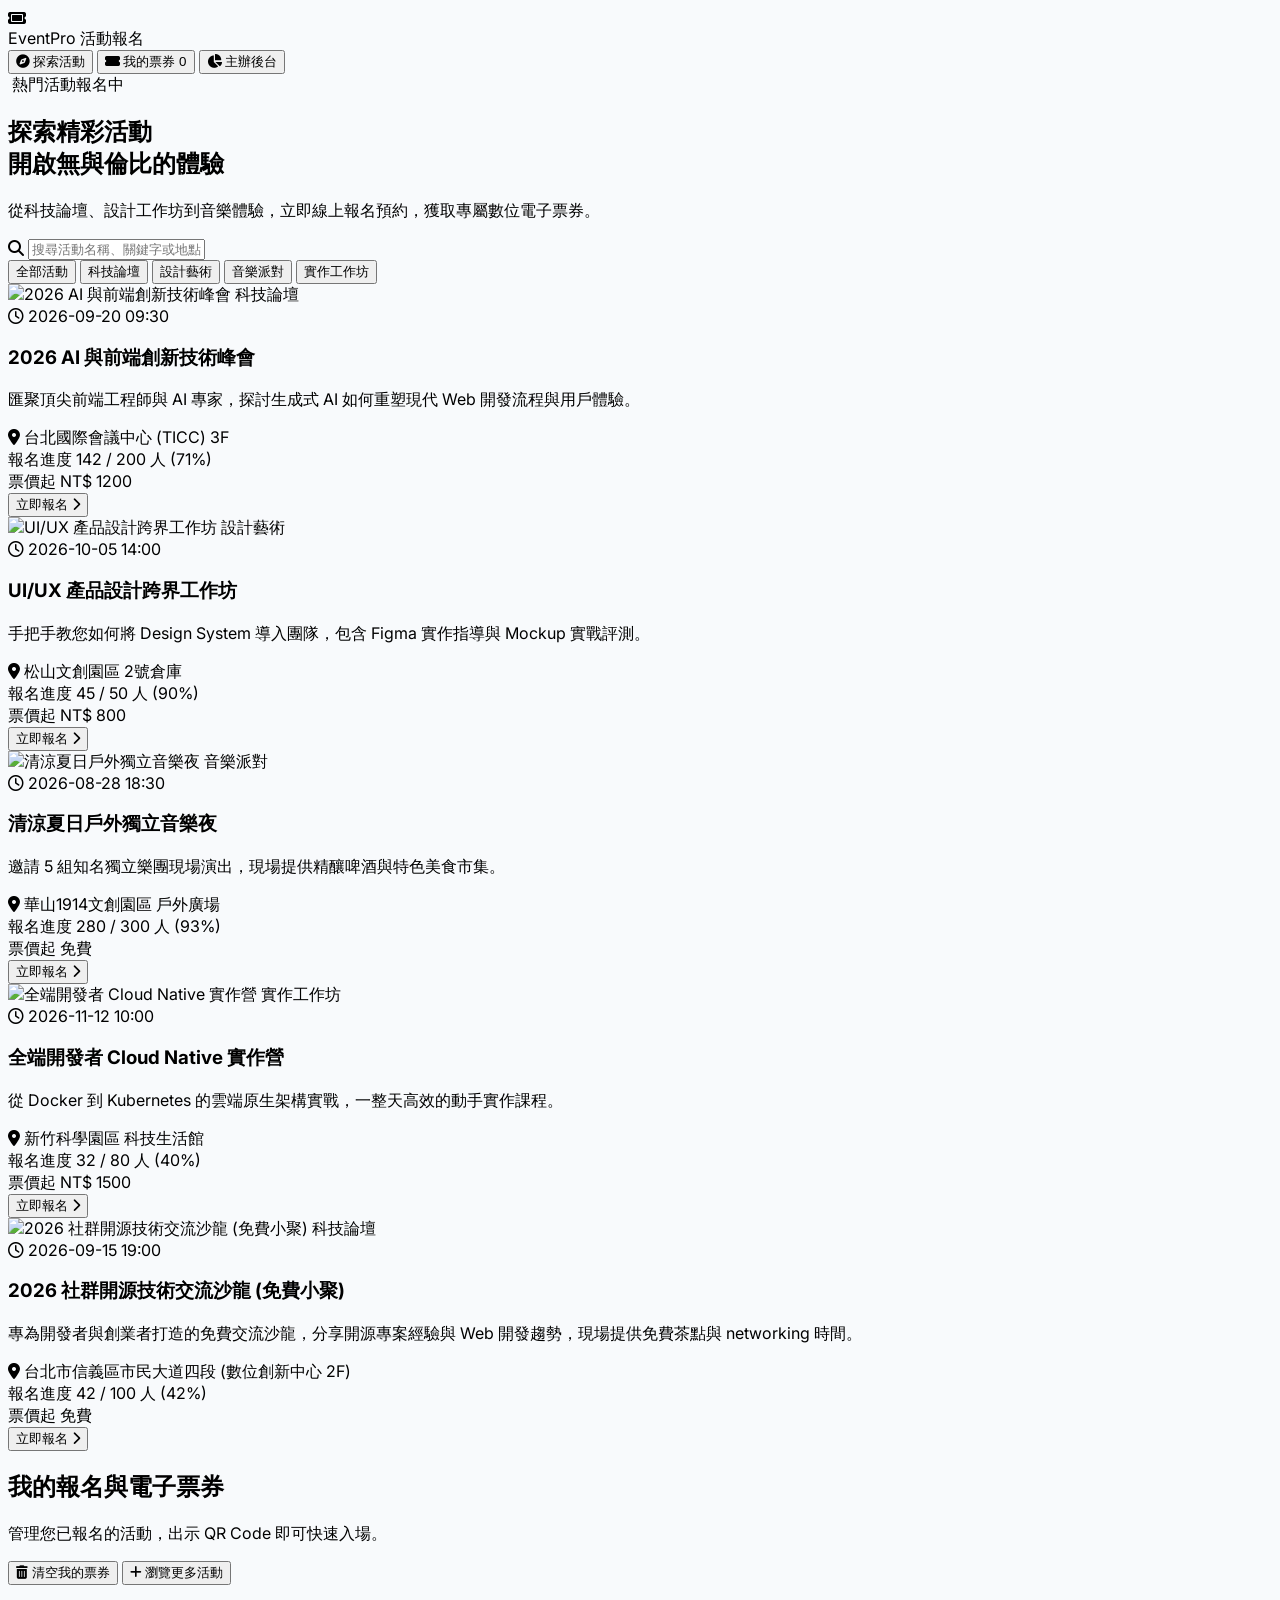
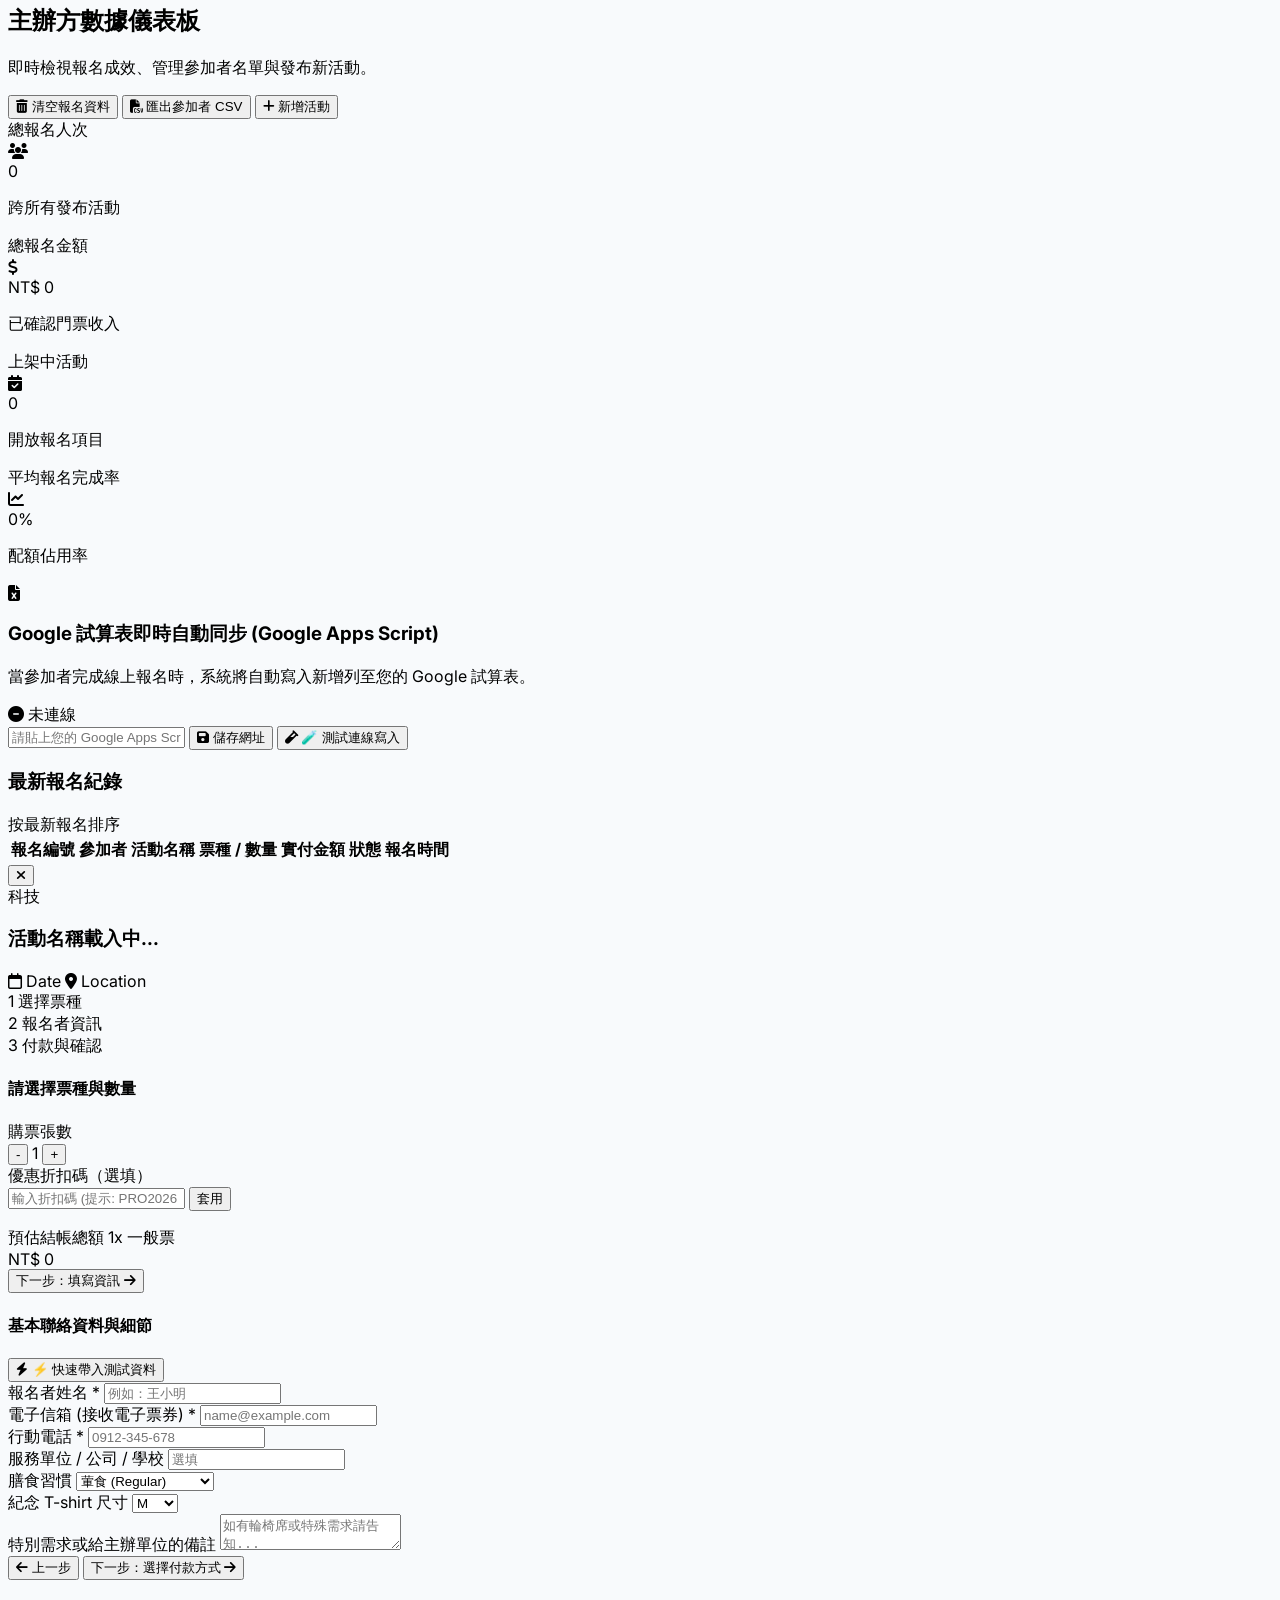
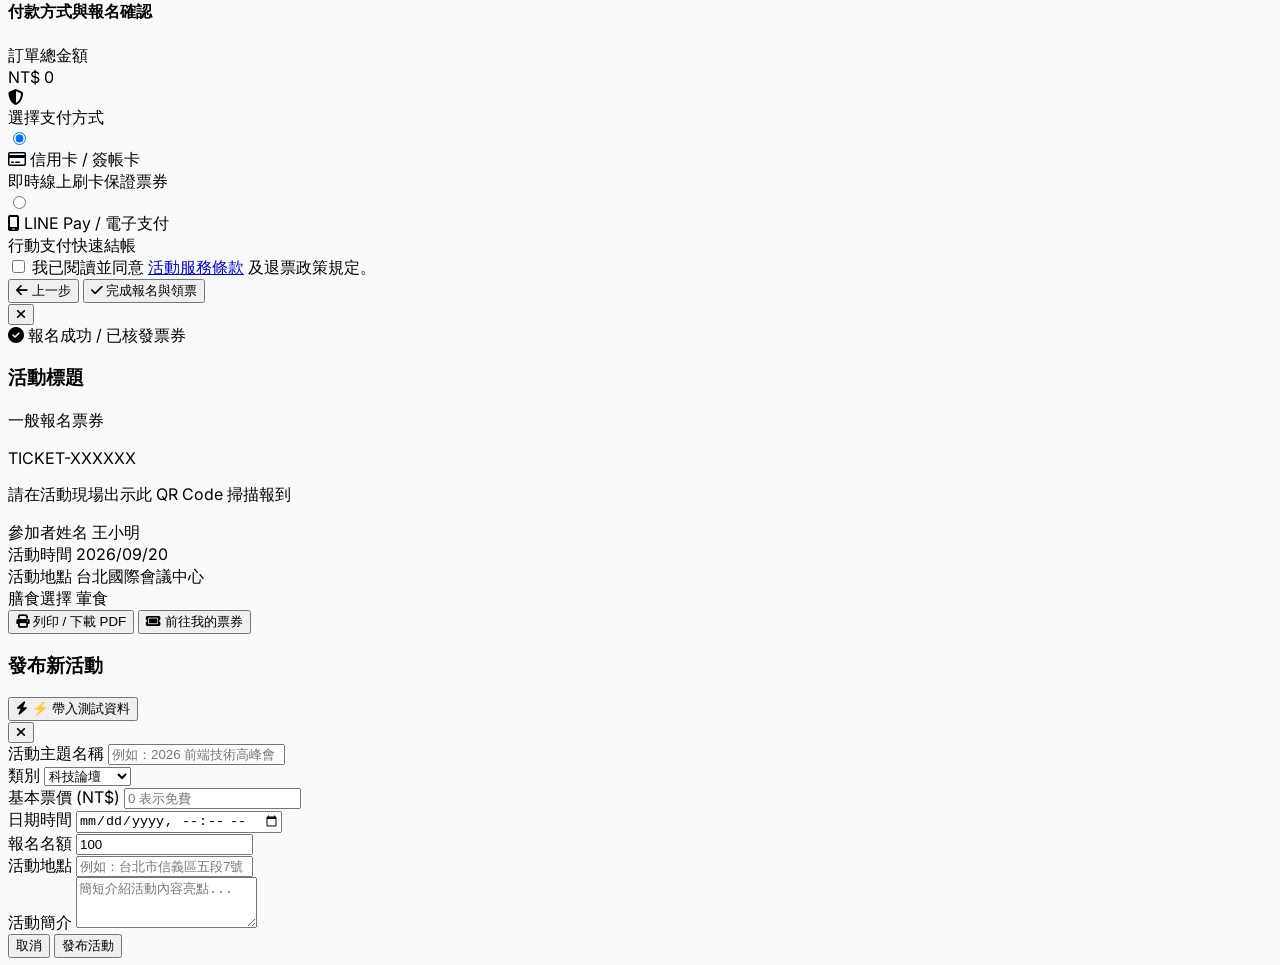
==== commit 54c142dc: "Add Clear Registrations Data feature to dashboard and my tickets tab" ====
--- a/index.html
+++ b/index.html
@@ -159,9 +159,14 @@
                     <h2 class="text-2xl font-bold text-slate-900">我的報名與電子票券</h2>
                     <p class="text-sm text-slate-500">管理您已報名的活動，出示 QR Code 即可快速入場。</p>
                 </div>
-                <button onclick="switchTab('explore')" class="px-4 py-2 bg-slate-100 hover:bg-slate-200 text-slate-700 text-sm font-medium rounded-xl transition">
-                    <i class="fa-solid fa-plus mr-1"></i> 瀏覽更多活動
-                </button>
+                <div class="flex items-center gap-2">
+                    <button onclick="clearAllRegistrations()" class="px-3.5 py-2 bg-rose-50 hover:bg-rose-100 text-rose-600 border border-rose-200 text-xs font-semibold rounded-xl transition flex items-center gap-1.5">
+                        <i class="fa-solid fa-trash-can"></i> 清空我的票券
+                    </button>
+                    <button onclick="switchTab('explore')" class="px-4 py-2 bg-slate-100 hover:bg-slate-200 text-slate-700 text-sm font-medium rounded-xl transition">
+                        <i class="fa-solid fa-plus mr-1"></i> 瀏覽更多活動
+                    </button>
+                </div>
             </div>
 
             <!-- Tickets List -->
@@ -177,7 +182,10 @@
                     <h2 class="text-2xl font-bold text-slate-900">主辦方數據儀表板</h2>
                     <p class="text-sm text-slate-500">即時檢視報名成效、管理參加者名單與發布新活動。</p>
                 </div>
-                <div class="flex gap-2">
+                <div class="flex flex-wrap gap-2">
+                    <button onclick="clearAllRegistrations()" class="px-4 py-2.5 bg-rose-50 hover:bg-rose-100 text-rose-600 border border-rose-200 text-sm font-semibold rounded-xl shadow-sm transition flex items-center gap-2">
+                        <i class="fa-solid fa-trash-can"></i> 清空報名資料
+                    </button>
                     <button onclick="exportAttendeesCSV()" class="px-4 py-2.5 bg-slate-800 hover:bg-slate-900 text-white text-sm font-semibold rounded-xl shadow-sm transition flex items-center gap-2">
                         <i class="fa-solid fa-file-csv"></i> 匯出參加者 CSV
                     </button>
@@ -1347,10 +1355,17 @@
         // Google Sheets Integration Functions
         function saveGoogleSheetUrl() {
             const urlInput = document.getElementById('gsWebhookInput');
-            const url = urlInput ? urlInput.value.trim() : '';
-            if (url && !url.startsWith('https://script.google.com/')) {
-                showToast('請輸入有效的 Google Apps Script Webhook 網址', 'info');
-                return;
+            let url = urlInput ? urlInput.value.trim() : '';
+            if (url) {
+                if (!url.startsWith('https://script.google.com/')) {
+                    showToast('請輸入有效的 Google Apps Script Webhook 網址', 'info');
+                    return;
+                }
+                if (url.endsWith('/dev')) {
+                    url = url.substring(0, url.length - 4) + '/exec';
+                    if (urlInput) urlInput.value = url;
+                    showToast('已自動將 /dev 測試網址修正為 /exec 正式網址！💡', 'info');
+                }
             }
             localStorage.setItem('eventpro_google_sheet_url', url);
             updateGsSyncStatus();
@@ -1376,7 +1391,7 @@
         function testGoogleSheetSync() {
             const savedUrl = localStorage.getItem('eventpro_google_sheet_url') || '';
             const inputUrl = document.getElementById('gsWebhookInput') ? document.getElementById('gsWebhookInput').value.trim() : '';
-            const url = inputUrl || savedUrl;
+            let url = inputUrl || savedUrl;
 
             if (!url) {
                 showToast('請先貼上並儲存 Google Apps Script Webhook 網址', 'info');
@@ -1386,6 +1401,14 @@
             if (!url.startsWith('https://script.google.com/')) {
                 showToast('無效的 Webhook 網址，必須以 https://script.google.com/ 開頭', 'info');
                 return;
+            }
+
+            if (url.endsWith('/dev')) {
+                url = url.substring(0, url.length - 4) + '/exec';
+                const input = document.getElementById('gsWebhookInput');
+                if (input) input.value = url;
+                localStorage.setItem('eventpro_google_sheet_url', url);
+                showToast('已自動將 /dev 測試網址修正為 /exec 正式網址！💡', 'info');
             }
 
             const testRecord = {
@@ -1495,6 +1518,34 @@
 
             showToast('已快速帶入新活動測試範本 ⚡', 'success');
         }
+
+        // Clear All Registrations Helper
+        function clearAllRegistrations() {
+            if (registrations.length === 0) {
+                showToast('目前尚無任何報名紀錄可供清空', 'info');
+                return;
+            }
+
+            if (!confirm('⚠️ 確定要清空所有報名紀錄並將名額恢復預設狀態嗎？\n(注意：已設定的 Google 試算表 Webhook 網址將會保留)')) {
+                return;
+            }
+
+            // Clear registrations state & localStorage
+            registrations = [];
+            saveRegistrations();
+
+            // Reset events mock data to initial default state
+            eventsData = JSON.parse(JSON.stringify(defaultEvents));
+            saveEventsData();
+
+            // Re-render UI views
+            renderEvents();
+            renderMyTickets();
+            renderOrganizerStats();
+            updateMyTicketBadge();
+
+            showToast('已成功清空所有測試報名紀錄！🧹', 'success');
+        }
     </script>
 </body>
 </html>
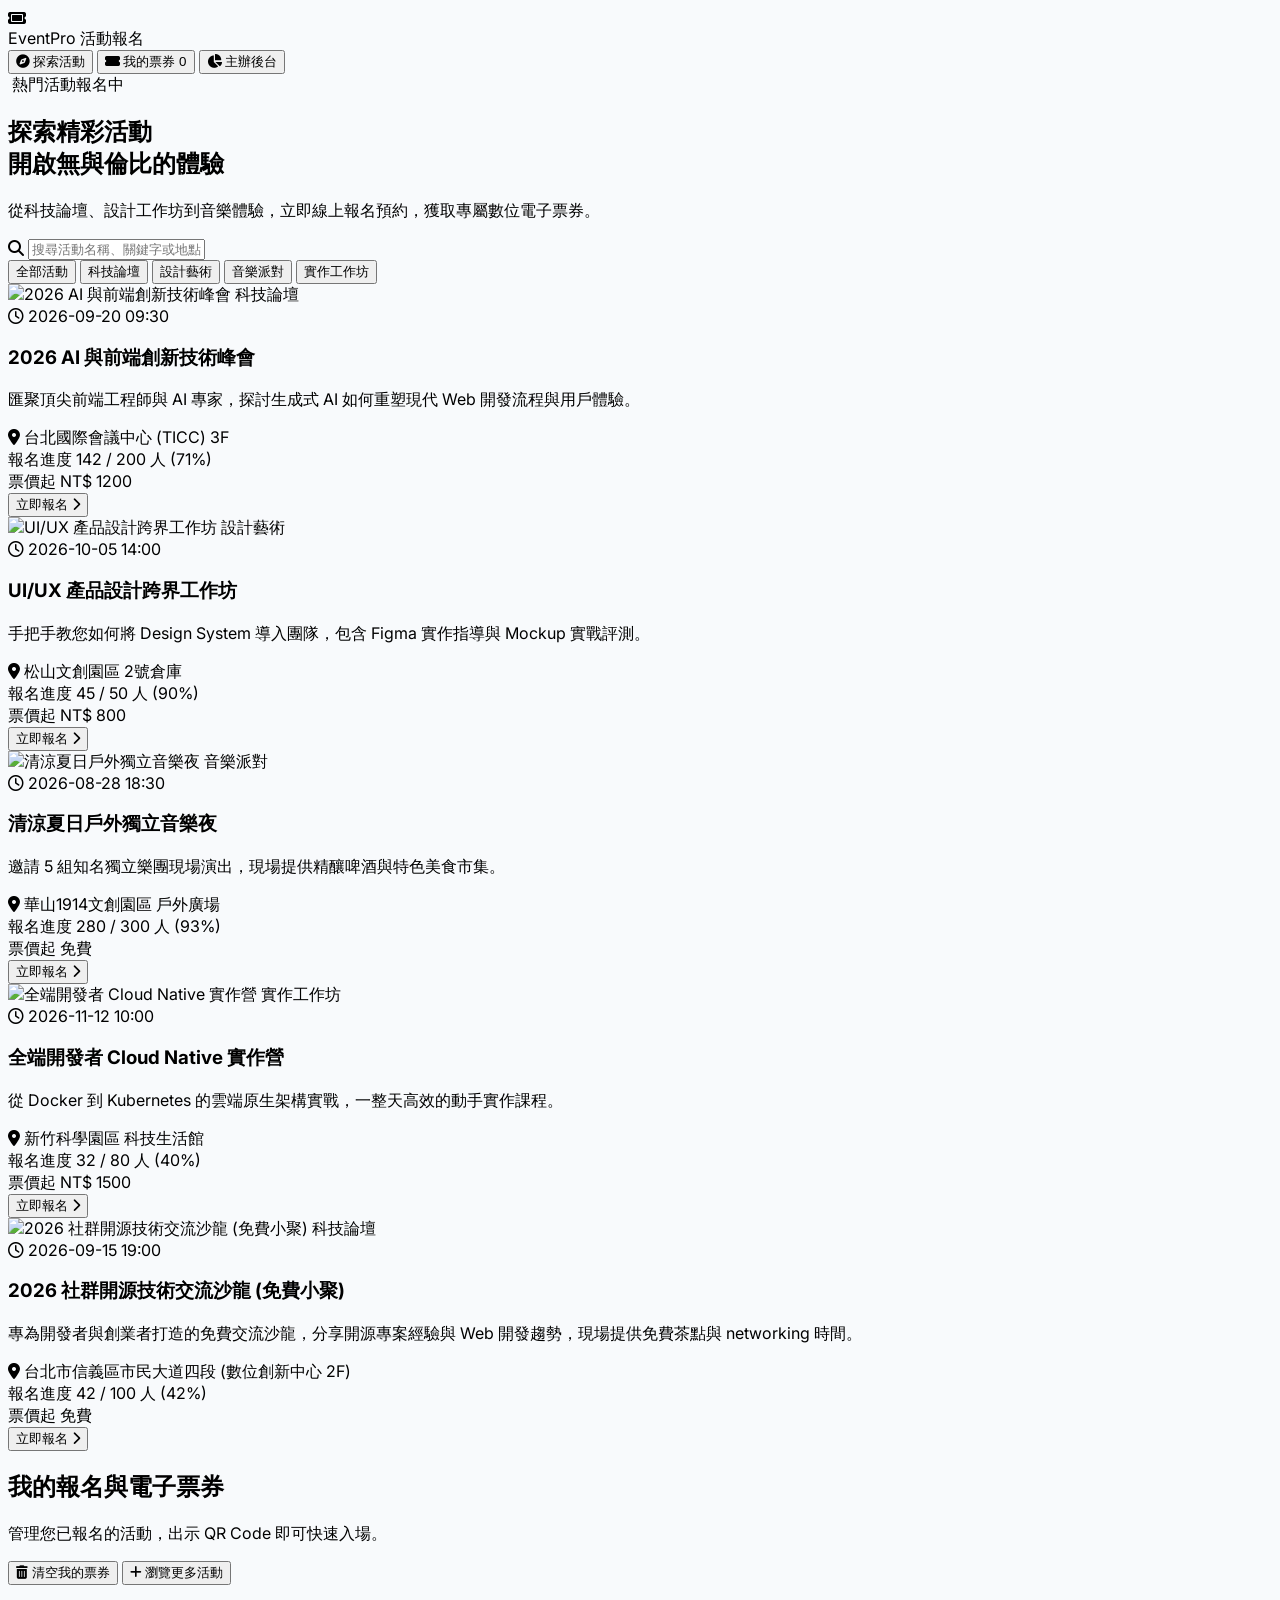
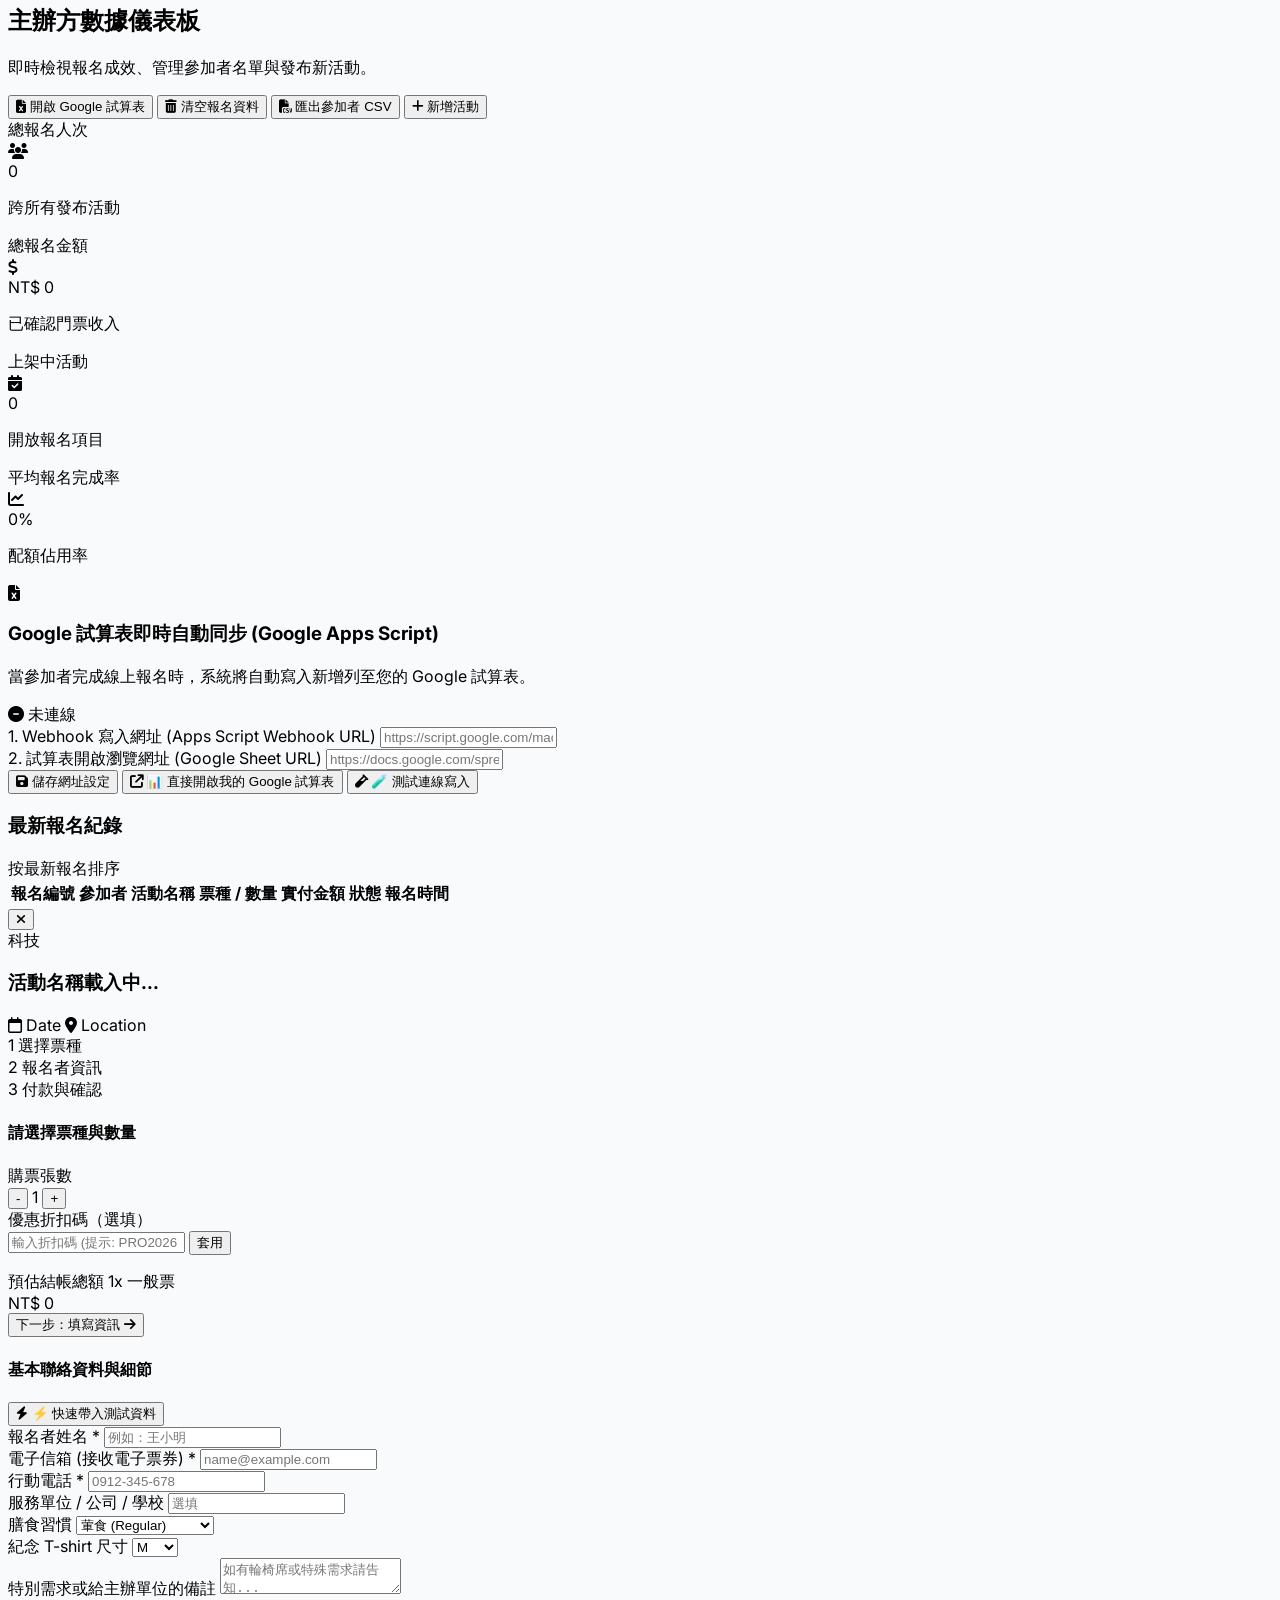
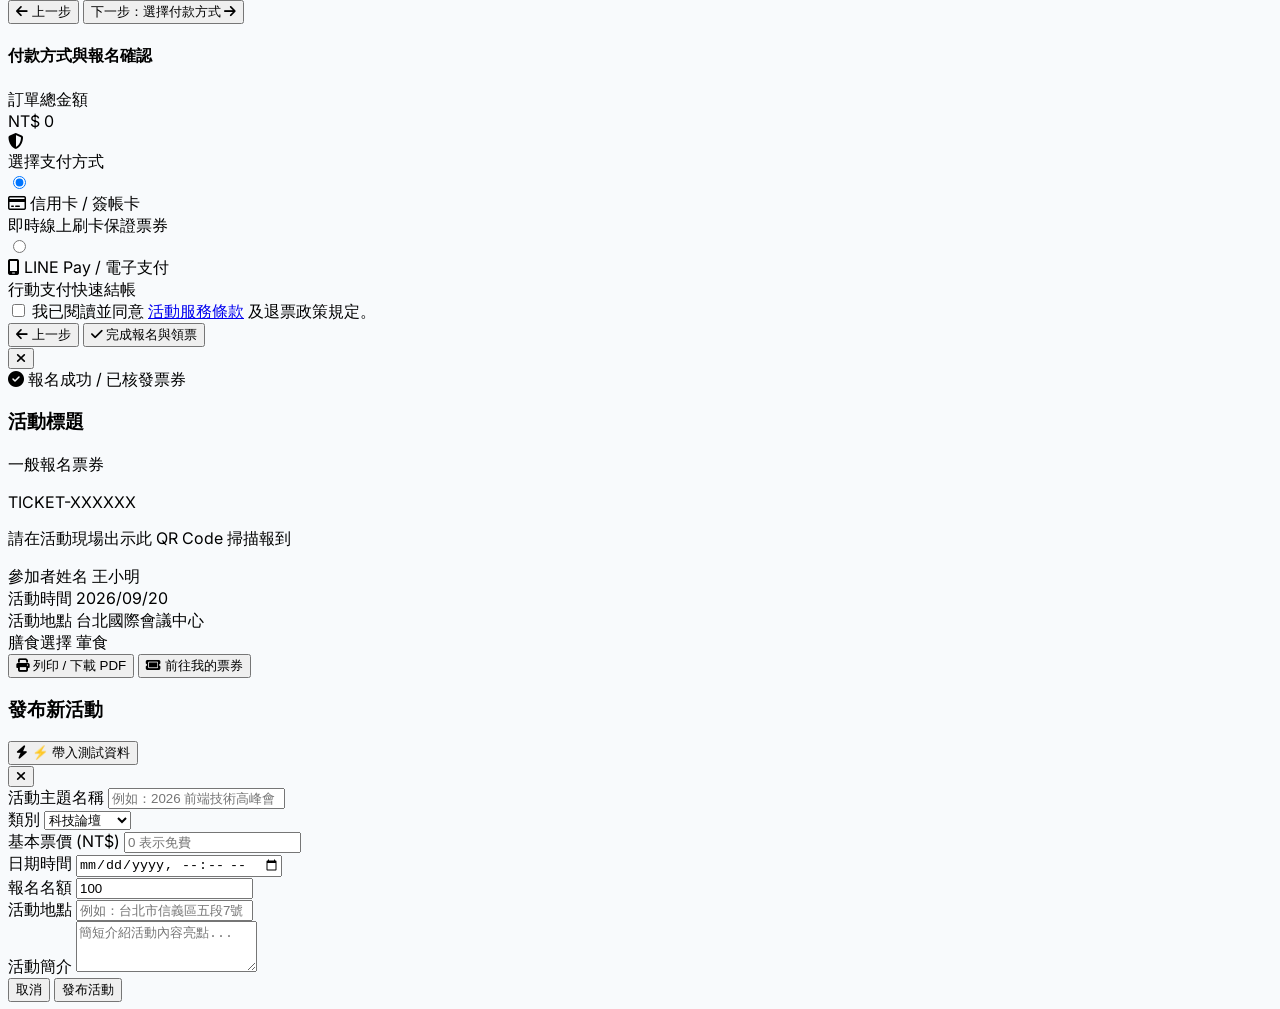
==== commit ba9e1261: "Add Open Google Sheet button and document URL settings" ====
--- a/index.html
+++ b/index.html
@@ -183,6 +183,9 @@
                     <p class="text-sm text-slate-500">即時檢視報名成效、管理參加者名單與發布新活動。</p>
                 </div>
                 <div class="flex flex-wrap gap-2">
+                    <button onclick="openMyGoogleSheet()" class="px-4 py-2.5 bg-emerald-600 hover:bg-emerald-700 text-white text-sm font-semibold rounded-xl shadow-sm transition flex items-center gap-2">
+                        <i class="fa-solid fa-file-excel"></i> 開啟 Google 試算表
+                    </button>
                     <button onclick="clearAllRegistrations()" class="px-4 py-2.5 bg-rose-50 hover:bg-rose-100 text-rose-600 border border-rose-200 text-sm font-semibold rounded-xl shadow-sm transition flex items-center gap-2">
                         <i class="fa-solid fa-trash-can"></i> 清空報名資料
                     </button>
@@ -251,13 +254,27 @@
                     </div>
                 </div>
 
-                <div class="flex flex-col sm:flex-row gap-2 pt-1">
-                    <input type="url" id="gsWebhookInput" placeholder="請貼上您的 Google Apps Script Webhook URL (https://script.google.com/macros/s/.../exec)" 
-                        class="flex-1 px-4 py-2.5 rounded-xl border border-slate-200 text-xs focus:ring-2 focus:ring-emerald-500 focus:outline-none">
-                    <button type="button" onclick="saveGoogleSheetUrl()" class="px-4 py-2.5 bg-emerald-600 hover:bg-emerald-700 text-white font-semibold text-xs rounded-xl shadow transition flex items-center justify-center gap-1.5">
-                        <i class="fa-solid fa-floppy-disk"></i> 儲存網址
+                <div class="grid grid-cols-1 md:grid-cols-2 gap-3 pt-1">
+                    <div>
+                        <label class="block text-[11px] font-semibold text-slate-600 mb-1">1. Webhook 寫入網址 (Apps Script Webhook URL)</label>
+                        <input type="url" id="gsWebhookInput" placeholder="https://script.google.com/macros/s/.../exec" 
+                            class="w-full px-3.5 py-2.5 rounded-xl border border-slate-200 text-xs focus:ring-2 focus:ring-emerald-500 focus:outline-none">
+                    </div>
+                    <div>
+                        <label class="block text-[11px] font-semibold text-slate-600 mb-1">2. 試算表開啟瀏覽網址 (Google Sheet URL)</label>
+                        <input type="url" id="gsViewUrlInput" placeholder="https://docs.google.com/spreadsheets/d/.../edit" 
+                            class="w-full px-3.5 py-2.5 rounded-xl border border-slate-200 text-xs focus:ring-2 focus:ring-emerald-500 focus:outline-none">
+                    </div>
+                </div>
+
+                <div class="flex flex-wrap gap-2 pt-1">
+                    <button type="button" onclick="saveGoogleSheetUrls()" class="px-4 py-2 bg-emerald-600 hover:bg-emerald-700 text-white font-semibold text-xs rounded-xl shadow transition flex items-center gap-1.5">
+                        <i class="fa-solid fa-floppy-disk"></i> 儲存網址設定
                     </button>
-                    <button type="button" onclick="testGoogleSheetSync()" class="px-4 py-2.5 bg-indigo-600 hover:bg-indigo-700 text-white font-semibold text-xs rounded-xl shadow transition flex items-center justify-center gap-1.5 whitespace-nowrap">
+                    <button type="button" onclick="openMyGoogleSheet()" class="px-4 py-2 bg-emerald-50 hover:bg-emerald-100 text-emerald-700 border border-emerald-200 font-semibold text-xs rounded-xl transition flex items-center gap-1.5">
+                        <i class="fa-solid fa-arrow-up-right-from-square"></i> 📊 直接開啟我的 Google 試算表
+                    </button>
+                    <button type="button" onclick="testGoogleSheetSync()" class="px-4 py-2 bg-indigo-600 hover:bg-indigo-700 text-white font-semibold text-xs rounded-xl shadow transition flex items-center gap-1.5 whitespace-nowrap">
                         <i class="fa-solid fa-vial"></i> 🧪 測試連線寫入
                     </button>
                 </div>
@@ -1353,32 +1370,63 @@
             }, 3500);
         }
         // Google Sheets Integration Functions
-        function saveGoogleSheetUrl() {
-            const urlInput = document.getElementById('gsWebhookInput');
-            let url = urlInput ? urlInput.value.trim() : '';
-            if (url) {
-                if (!url.startsWith('https://script.google.com/')) {
+        function saveGoogleSheetUrls() {
+            const webhookInput = document.getElementById('gsWebhookInput');
+            const viewUrlInput = document.getElementById('gsViewUrlInput');
+
+            let webhookUrl = webhookInput ? webhookInput.value.trim() : '';
+            let viewUrl = viewUrlInput ? viewUrlInput.value.trim() : '';
+
+            if (webhookUrl) {
+                if (!webhookUrl.startsWith('https://script.google.com/')) {
                     showToast('請輸入有效的 Google Apps Script Webhook 網址', 'info');
                     return;
                 }
-                if (url.endsWith('/dev')) {
-                    url = url.substring(0, url.length - 4) + '/exec';
-                    if (urlInput) urlInput.value = url;
+                if (webhookUrl.endsWith('/dev')) {
+                    webhookUrl = webhookUrl.substring(0, webhookUrl.length - 4) + '/exec';
+                    if (webhookInput) webhookInput.value = webhookUrl;
                     showToast('已自動將 /dev 測試網址修正為 /exec 正式網址！💡', 'info');
                 }
             }
-            localStorage.setItem('eventpro_google_sheet_url', url);
+
+            localStorage.setItem('eventpro_google_sheet_url', webhookUrl);
+            localStorage.setItem('eventpro_google_sheet_view_url', viewUrl);
+
             updateGsSyncStatus();
-            showToast(url ? 'Google 試算表 Webhook 已成功設定！' : '已清除 Google 試算表連結', 'success');
+            showToast('Google 試算表網址設定已成功儲存！', 'success');
+        }
+
+        function saveGoogleSheetUrl() {
+            saveGoogleSheetUrls();
+        }
+
+        function openMyGoogleSheet() {
+            const savedViewUrl = localStorage.getItem('eventpro_google_sheet_view_url') || '';
+            const inputViewUrl = document.getElementById('gsViewUrlInput') ? document.getElementById('gsViewUrlInput').value.trim() : '';
+            const viewUrl = inputViewUrl || savedViewUrl;
+
+            if (viewUrl) {
+                window.open(viewUrl, '_blank');
+            } else {
+                showToast('請先在主辦後台設定您的 Google 試算表開啟網址 (docs.google.com/spreadsheets...)', 'info');
+                const input = document.getElementById('gsViewUrlInput');
+                if (input) input.focus();
+            }
         }
 
         function updateGsSyncStatus() {
-            const savedUrl = localStorage.getItem('eventpro_google_sheet_url') || '';
-            const input = document.getElementById('gsWebhookInput');
+            const savedWebhookUrl = localStorage.getItem('eventpro_google_sheet_url') || '';
+            const savedViewUrl = localStorage.getItem('eventpro_google_sheet_view_url') || '';
+
+            const webhookInput = document.getElementById('gsWebhookInput');
+            const viewUrlInput = document.getElementById('gsViewUrlInput');
             const badge = document.getElementById('gsSyncBadge');
-            if (input && document.activeElement !== input) input.value = savedUrl;
+
+            if (webhookInput && document.activeElement !== webhookInput) webhookInput.value = savedWebhookUrl;
+            if (viewUrlInput && document.activeElement !== viewUrlInput) viewUrlInput.value = savedViewUrl;
+
             if (badge) {
-                if (savedUrl) {
+                if (savedWebhookUrl) {
                     badge.className = "px-3 py-1 rounded-full text-xs font-semibold bg-emerald-50 text-emerald-600 border border-emerald-200 flex items-center gap-1.5 self-start sm:self-auto";
                     badge.innerHTML = '<i class="fa-solid fa-circle-check text-emerald-500"></i> 已連線 Google 試算表';
                 } else {
@@ -1526,7 +1574,7 @@
                 return;
             }
 
-            if (!confirm('⚠️ 確定要清空所有報名紀錄並將名額恢復預設狀態嗎？\n(注意：已設定的 Google 試算表 Webhook 網址將會保留)')) {
+            if (!confirm('⚠️ 確定要清空所有線上報名紀錄，並連同 Google 試算表內容一起清空嗎？')) {
                 return;
             }
 
@@ -1544,7 +1592,22 @@
             renderOrganizerStats();
             updateMyTicketBadge();
 
-            showToast('已成功清空所有測試報名紀錄！🧹', 'success');
+            // Sync Clear command to Google Sheets if Webhook URL is configured
+            const webhookUrl = localStorage.getItem('eventpro_google_sheet_url');
+            if (webhookUrl) {
+                fetch(webhookUrl, {
+                    method: 'POST',
+                    mode: 'no-cors',
+                    headers: { 'Content-Type': 'text/plain;charset=utf-8' },
+                    body: JSON.stringify({ action: 'clear' })
+                }).then(() => {
+                    showToast('已成功同步清空網頁與 Google 試算表內容！🧹', 'success');
+                }).catch(err => {
+                    console.error('Failed to sync clear to Google Sheets:', err);
+                });
+            } else {
+                showToast('已成功清空所有測試報名紀錄！🧹', 'success');
+            }
         }
     </script>
 </body>
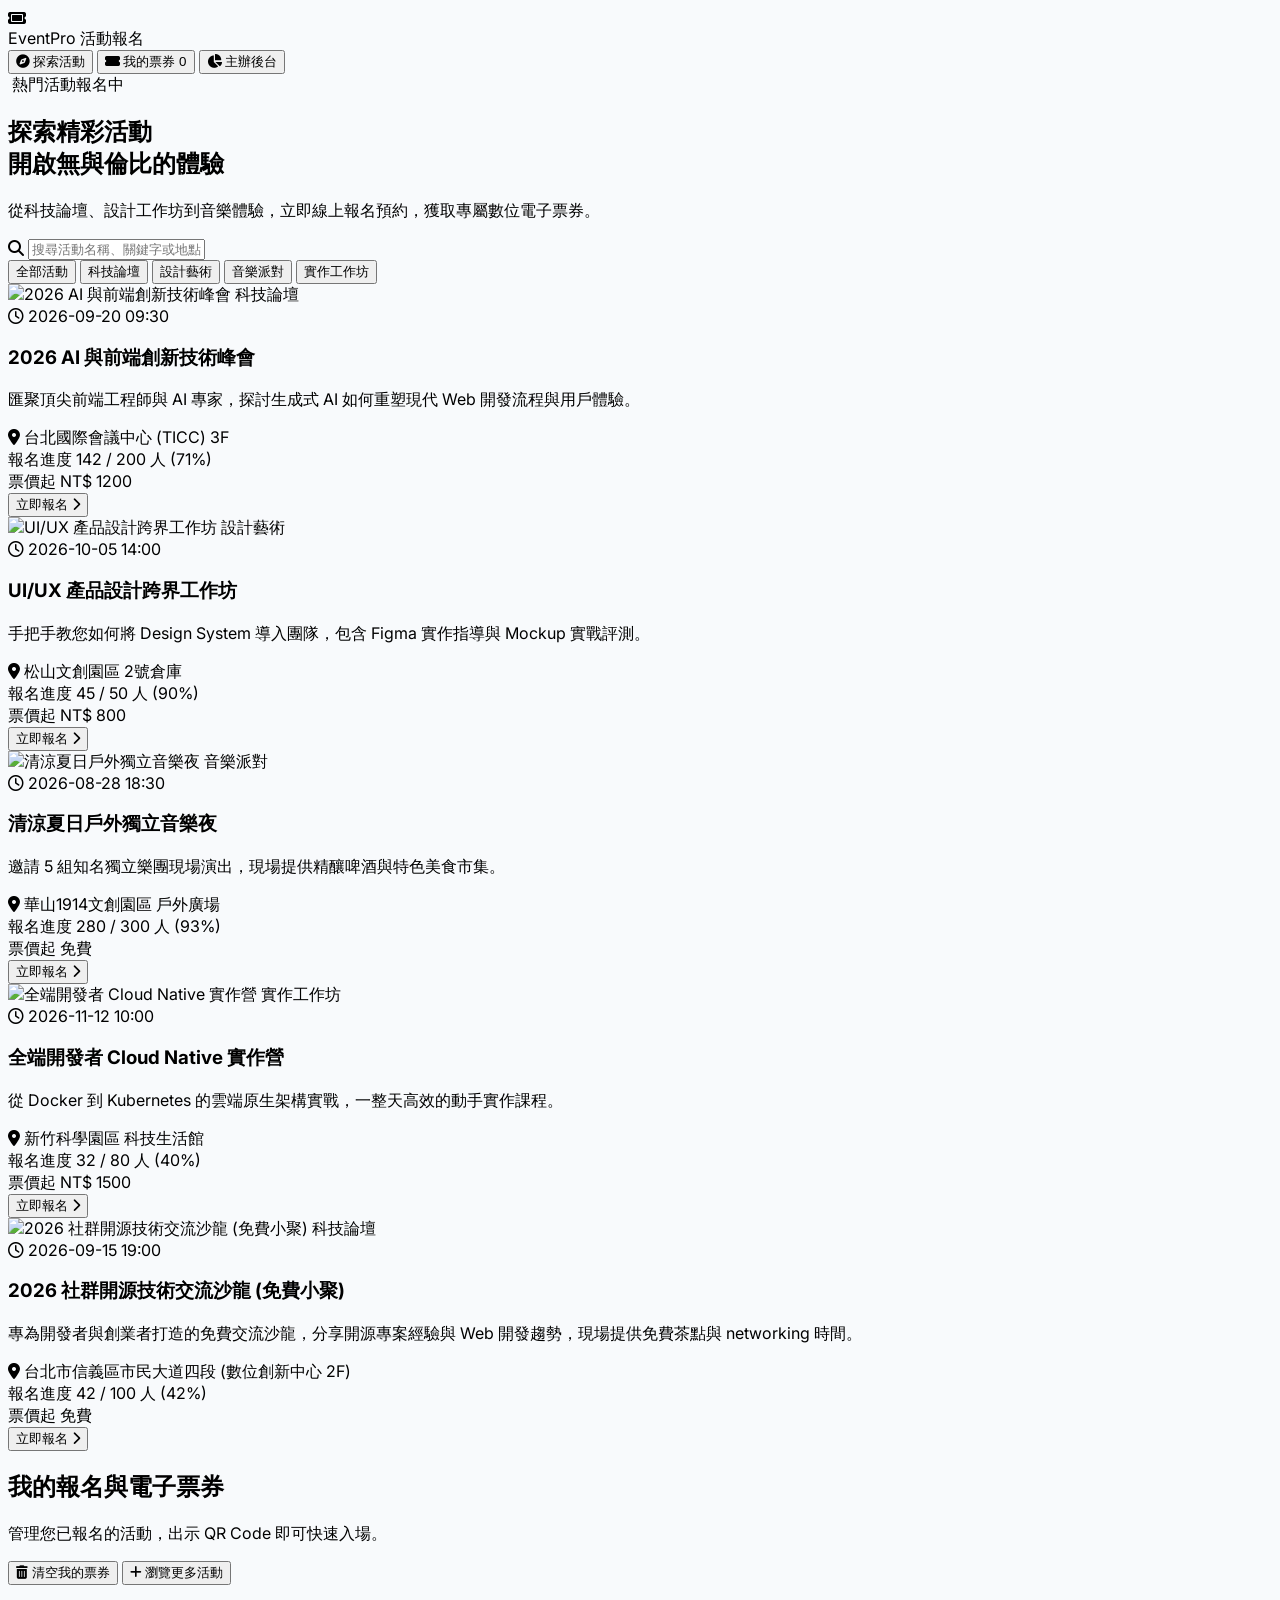
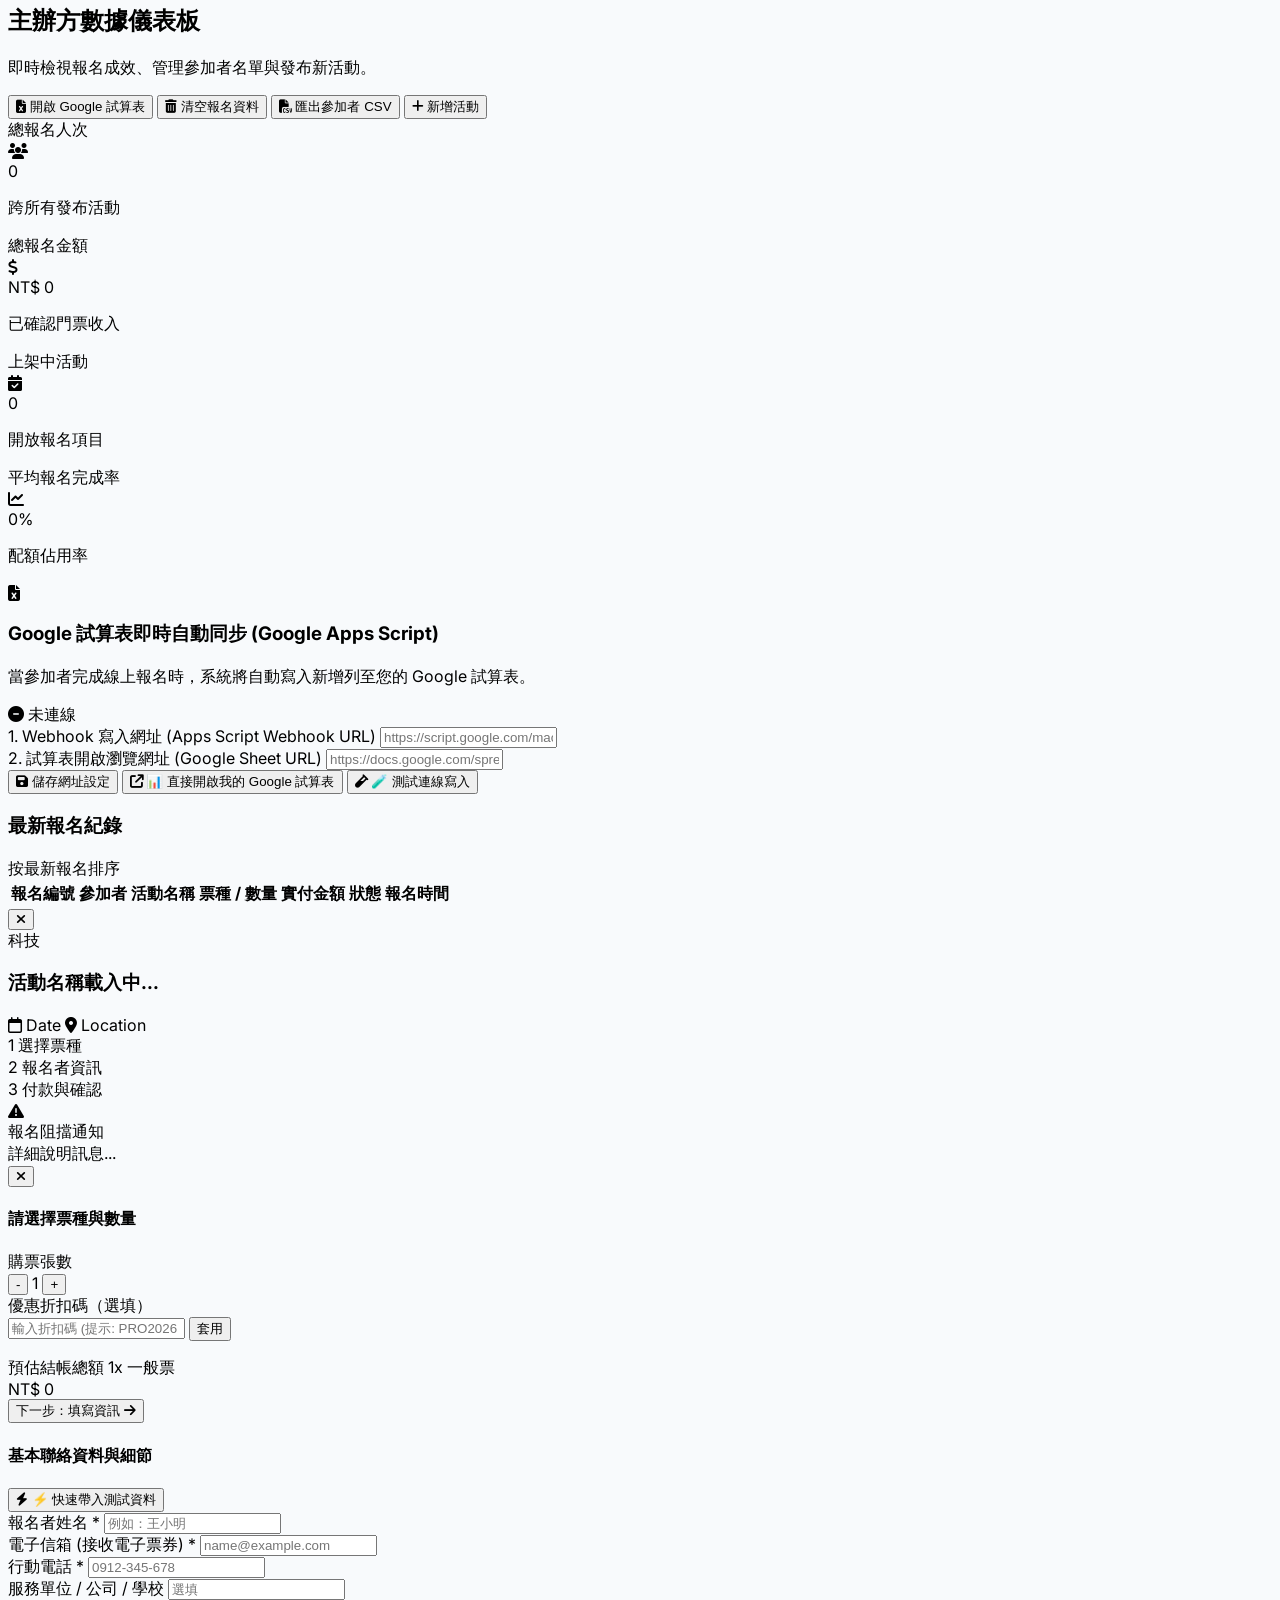
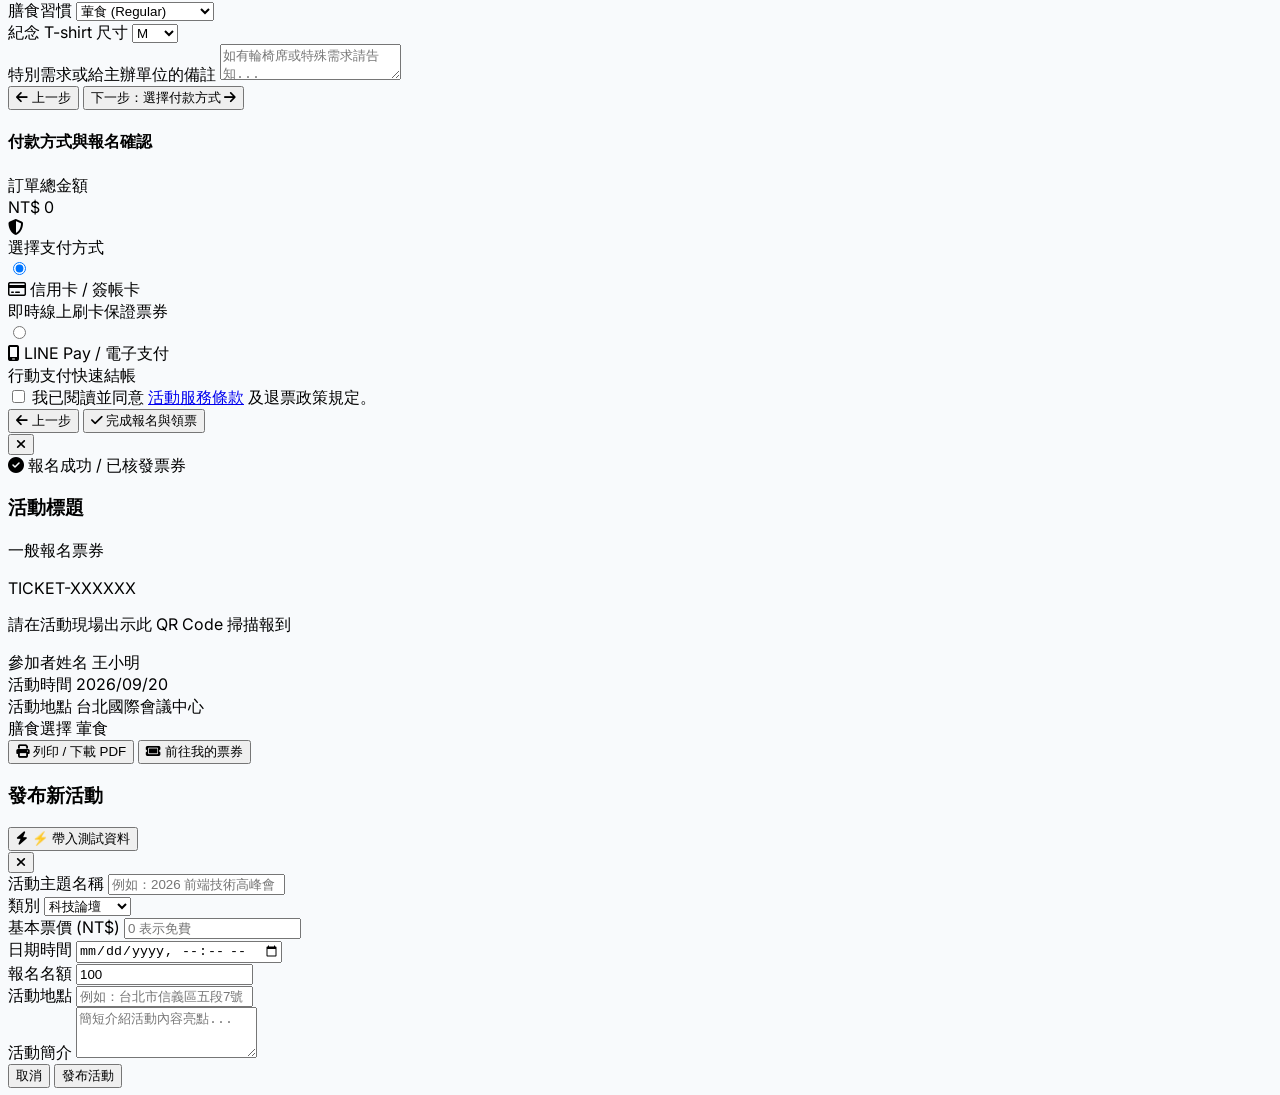
==== commit 08dcc2e4: "Upgrade notification UI with top-center z-index overlay, in-modal error alert banner, and shake anim" ====
--- a/index.html
+++ b/index.html
@@ -53,6 +53,14 @@
             background: #cbd5e1;
             border-radius: 3px;
         }
+        @keyframes modalShake {
+            0%, 100% { transform: translateX(0); }
+            20%, 60% { transform: translateX(-12px); }
+            40%, 80% { transform: translateX(12px); }
+        }
+        .shake-modal {
+            animation: modalShake 0.4s ease-in-out;
+        }
         @media print {
             body * {
                 visibility: hidden;
@@ -104,8 +112,8 @@
         </div>
     </header>
 
-    <!-- Toast Notification Container -->
-    <div id="toastContainer" class="fixed bottom-5 right-5 z-50 flex flex-col gap-2 pointer-events-none"></div>
+    <!-- Toast Notification Container (Top Center High Priority Layer) -->
+    <div id="toastContainer" class="fixed top-5 left-1/2 -translate-x-1/2 z-[9999] flex flex-col gap-2 pointer-events-none w-full max-w-md px-4"></div>
 
     <main class="flex-grow max-w-7xl w-full mx-auto px-4 sm:px-6 lg:px-8 py-8">
 
@@ -346,7 +354,23 @@
             </div>
 
             <!-- Modal Form Content -->
-            <form id="registrationForm" onsubmit="handleFormSubmit(event)" class="p-6">
+            <form id="registrationForm" onsubmit="handleFormSubmit(event)" class="p-6 overflow-y-auto max-h-[75vh]">
+                <!-- High Priority In-Modal Error Alert Banner -->
+                <div id="modalErrorAlert" class="hidden mb-6 p-4 rounded-2xl bg-rose-600 text-white shadow-xl flex items-center justify-between border-2 border-rose-700 transition-all">
+                    <div class="flex items-center gap-3">
+                        <div class="w-10 h-10 rounded-xl bg-white/20 flex items-center justify-center text-xl shrink-0">
+                            <i class="fa-solid fa-triangle-exclamation text-amber-300"></i>
+                        </div>
+                        <div>
+                            <div class="font-extrabold text-sm sm:text-base" id="modalErrorAlertTitle">報名阻擋通知</div>
+                            <div class="text-xs text-rose-100 mt-0.5" id="modalErrorAlertMsg">詳細說明訊息...</div>
+                        </div>
+                    </div>
+                    <button type="button" onclick="hideModalError()" class="text-rose-200 hover:text-white text-lg px-2">
+                        <i class="fa-solid fa-xmark"></i>
+                    </button>
+                </div>
+
                 <!-- STEP 1: Select Ticket -->
                 <div id="step1Content" class="space-y-5">
                     <h4 class="font-bold text-slate-900 text-base">請選擇票種與數量</h4>
@@ -898,6 +922,7 @@
             // Reset form state
             discountRate = 1.0;
             ticketQuantity = 1;
+            hideModalError();
             document.getElementById('ticketQuantityDisplay').innerText = ticketQuantity;
             document.getElementById('promoCodeInput').value = '';
             document.getElementById('promoMessage').classList.add('hidden');
@@ -1037,12 +1062,24 @@
         function handleFormSubmit(e) {
             e.preventDefault();
 
-            const name = document.getElementById('custName').value;
-            const email = document.getElementById('custEmail').value;
-            const phone = document.getElementById('custPhone').value;
-            const company = document.getElementById('custCompany').value;
+            const name = document.getElementById('custName').value.trim();
+            const email = document.getElementById('custEmail').value.trim();
+            const phone = document.getElementById('custPhone').value.trim();
+            const company = document.getElementById('custCompany').value.trim();
             const diet = document.getElementById('custDiet').value;
             const shirt = document.getElementById('custShirt').value;
+
+            // 驗證是否同活動重複報名 (姓名不可重複)
+            const isDuplicate = registrations.some(r => 
+                r.eventId === selectedEvent.id && 
+                r.name.trim().toLowerCase() === name.toLowerCase()
+            );
+
+            if (isDuplicate) {
+                showModalError('🚫 重複報名阻擋', `姓名「${name}」已報名過此活動！請勿重複送出。`);
+                showToast(`🚫 報名失敗：姓名「${name}」已重複報名！`, 'error');
+                return;
+            }
 
             const finalPrice = Math.round(selectedTicketType.price * ticketQuantity * discountRate);
             const ticketCode = 'EP-' + Math.random().toString(36).substring(2, 8).toUpperCase();
@@ -1352,22 +1389,53 @@
             const container = document.getElementById('toastContainer');
             const toast = document.createElement('div');
             
-            const bgClass = type === 'success' ? 'bg-slate-900 text-white' : 'bg-brand-600 text-white';
-            const icon = type === 'success' ? 'fa-circle-check text-emerald-400' : 'fa-circle-info text-blue-300';
-
-            toast.className = `pointer-events-auto flex items-center gap-3 px-4 py-3 rounded-2xl shadow-xl ${bgClass} text-sm font-medium transition-all transform translate-y-5 opacity-0 duration-300`;
-            toast.innerHTML = `<i class="fa-solid ${icon} text-lg"></i> <span>${message}</span>`;
+            let bgClass = 'bg-slate-900 text-white';
+            let icon = 'fa-circle-check text-emerald-400';
+
+            if (type === 'error' || type === 'info') {
+                bgClass = 'bg-rose-600 text-white shadow-rose-900/30';
+                icon = 'fa-triangle-exclamation text-amber-300';
+            }
+
+            toast.className = `pointer-events-auto flex items-center gap-3 px-5 py-3.5 rounded-2xl shadow-2xl ${bgClass} text-sm font-semibold transition-all transform -translate-y-5 opacity-0 duration-300 border border-white/20`;
+            toast.innerHTML = `<i class="fa-solid ${icon} text-xl shrink-0"></i> <span class="flex-1">${message}</span>`;
 
             container.appendChild(toast);
 
             setTimeout(() => {
-                toast.classList.remove('translate-y-5', 'opacity-0');
+                toast.classList.remove('-translate-y-5', 'opacity-0');
             }, 10);
 
             setTimeout(() => {
-                toast.classList.add('opacity-0', 'translate-y-2');
+                toast.classList.add('opacity-0', '-translate-y-2');
                 setTimeout(() => toast.remove(), 300);
-            }, 3500);
+            }, 4000);
+        }
+
+        // Modal High Visibility Error Alert Helpers
+        function showModalError(title, msg) {
+            const alertBox = document.getElementById('modalErrorAlert');
+            const titleEl = document.getElementById('modalErrorAlertTitle');
+            const msgEl = document.getElementById('modalErrorAlertMsg');
+            const modalCard = document.querySelector('#registrationModal > div');
+
+            if (titleEl) titleEl.innerText = title;
+            if (msgEl) msgEl.innerText = msg;
+            if (alertBox) alertBox.classList.remove('hidden');
+
+            if (modalCard) {
+                modalCard.classList.remove('shake-modal');
+                void modalCard.offsetWidth; // trigger reflow
+                modalCard.classList.add('shake-modal');
+            }
+
+            const regForm = document.getElementById('registrationForm');
+            if (regForm) regForm.scrollTop = 0;
+        }
+
+        function hideModalError() {
+            const alertBox = document.getElementById('modalErrorAlert');
+            if (alertBox) alertBox.classList.add('hidden');
         }
         // Google Sheets Integration Functions
         function saveGoogleSheetUrls() {
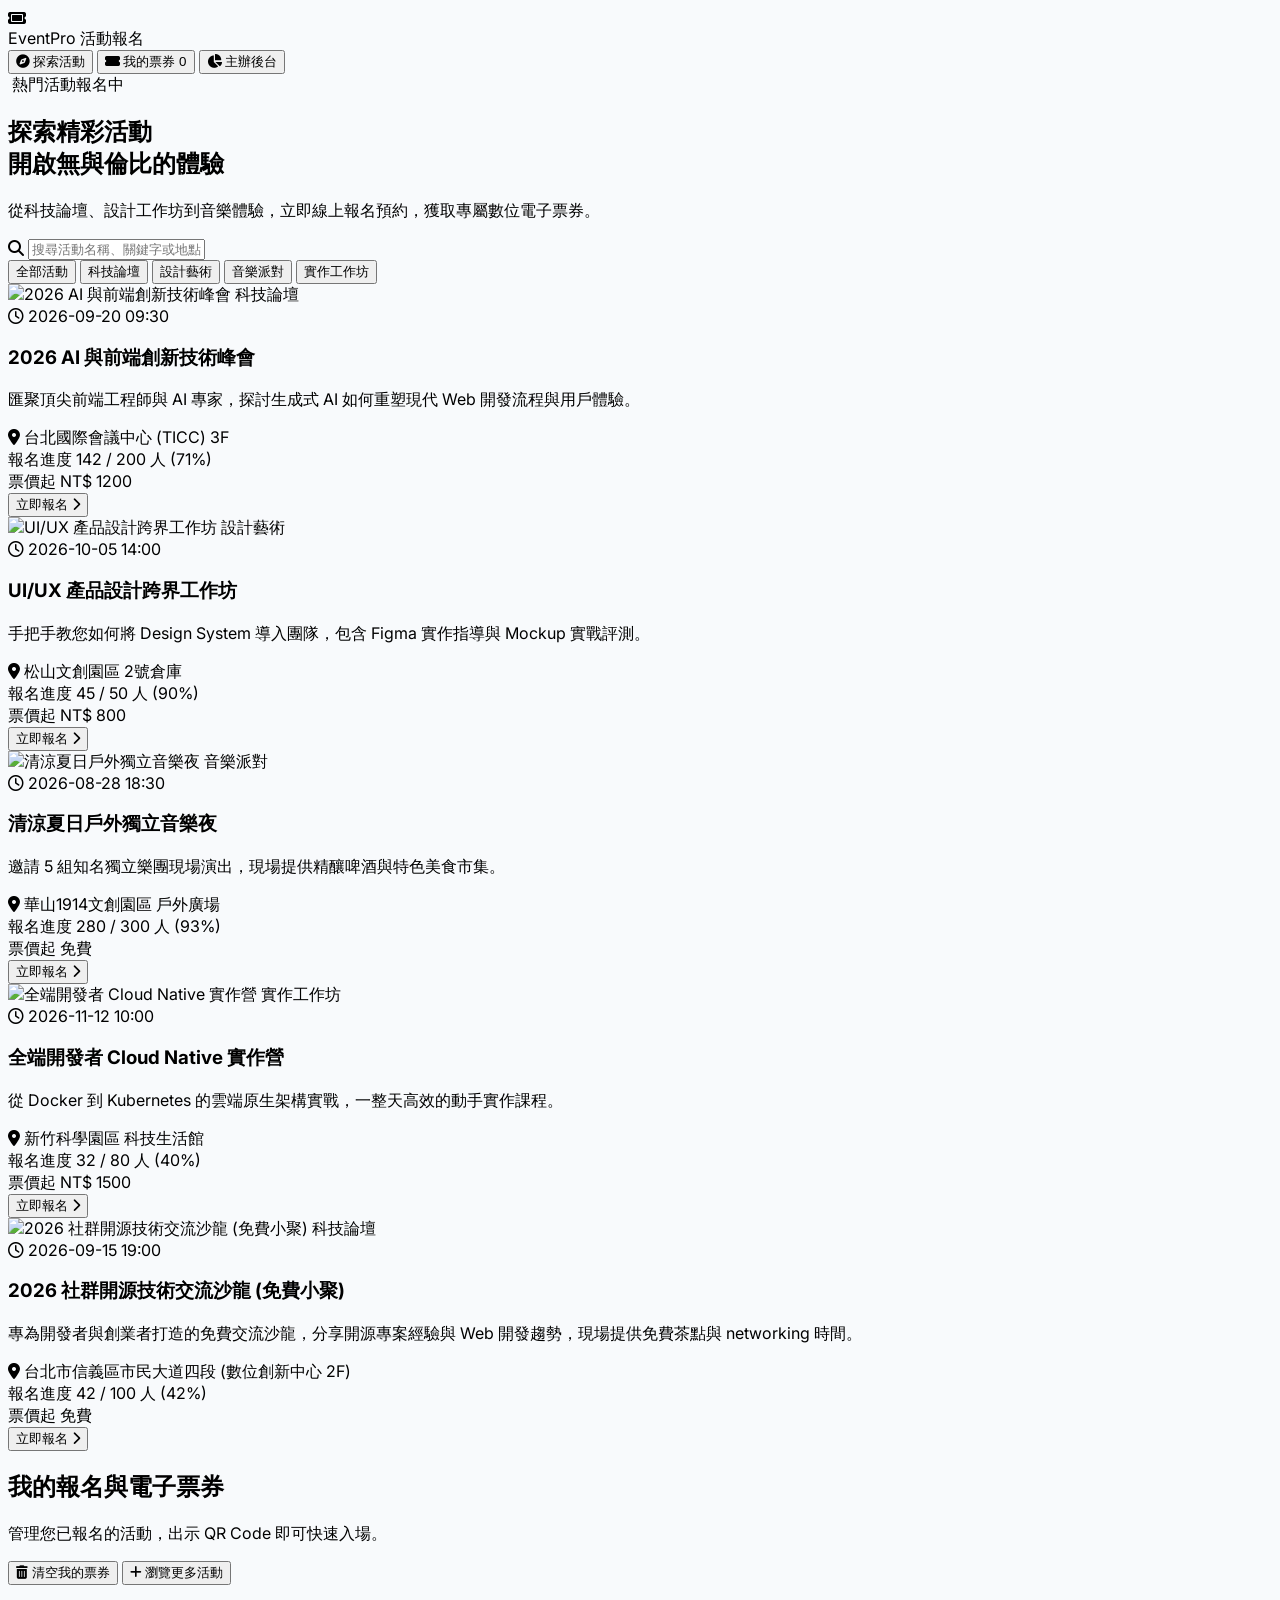
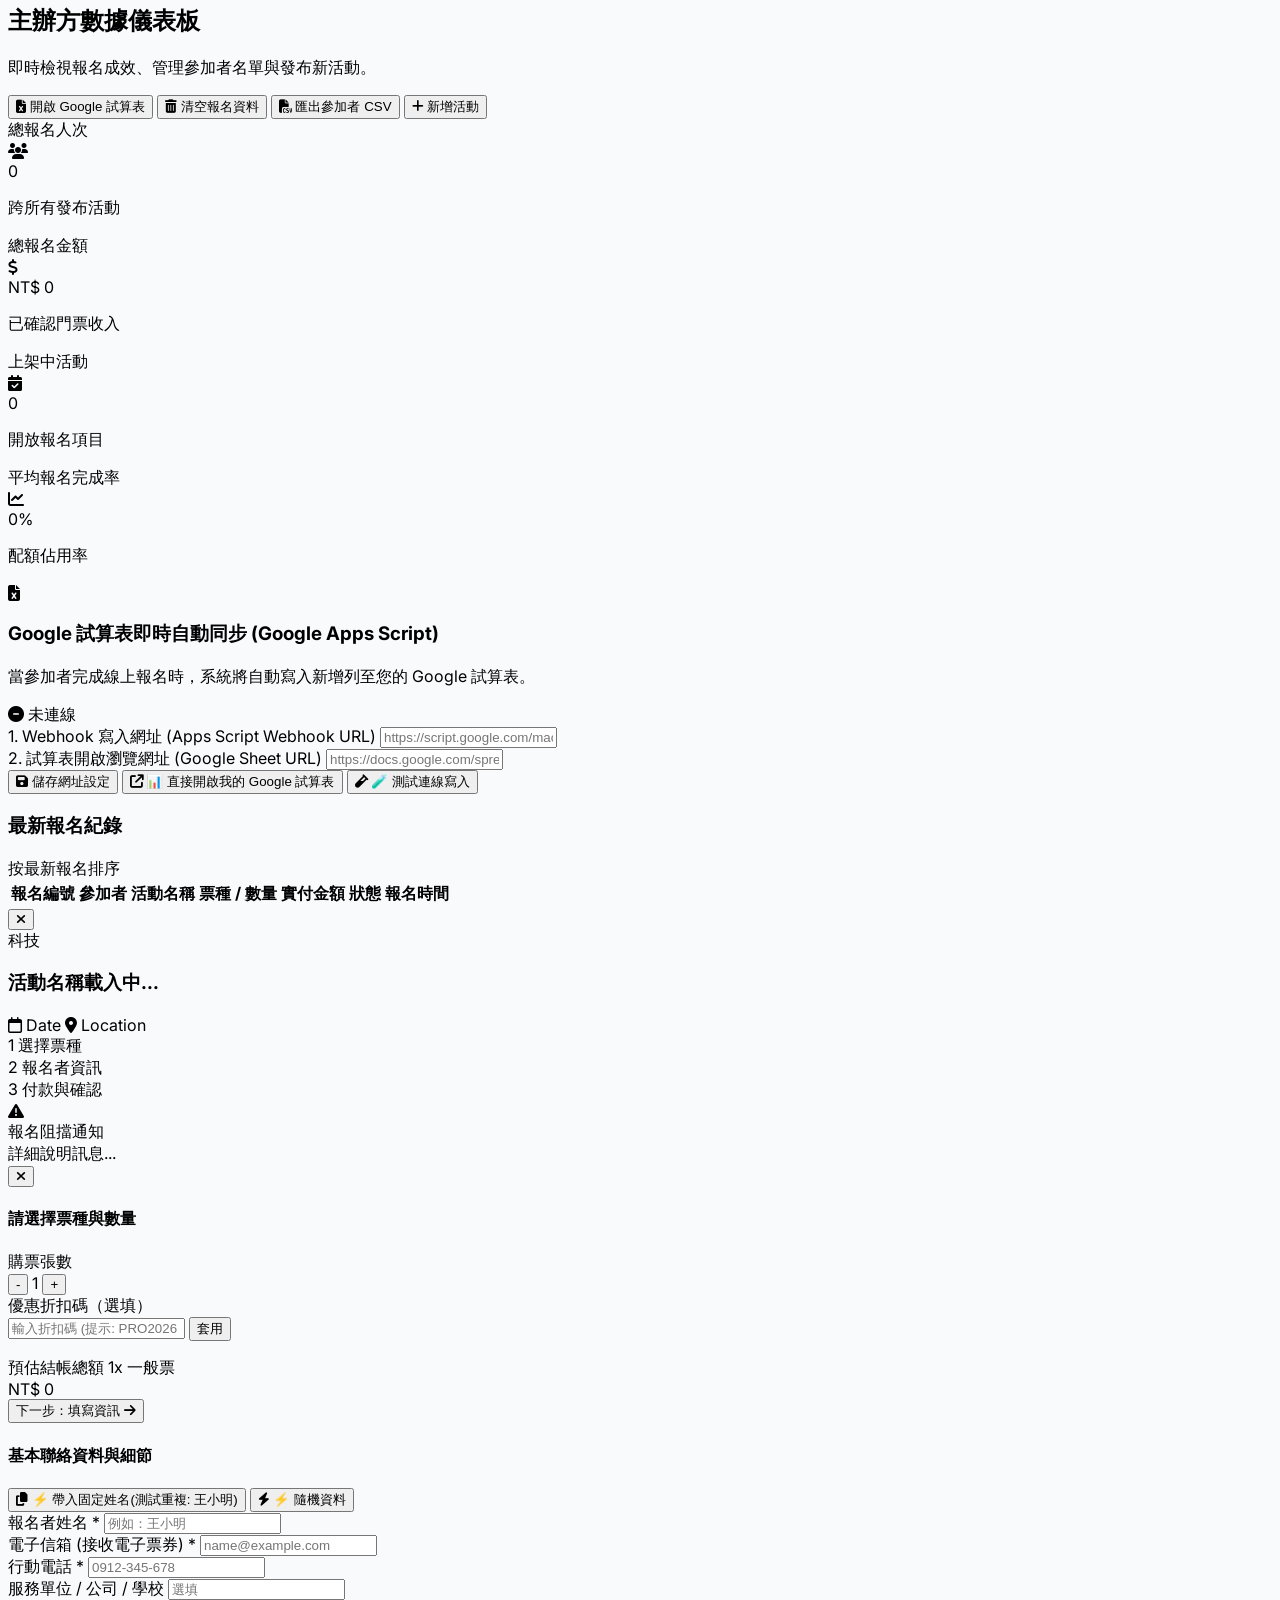
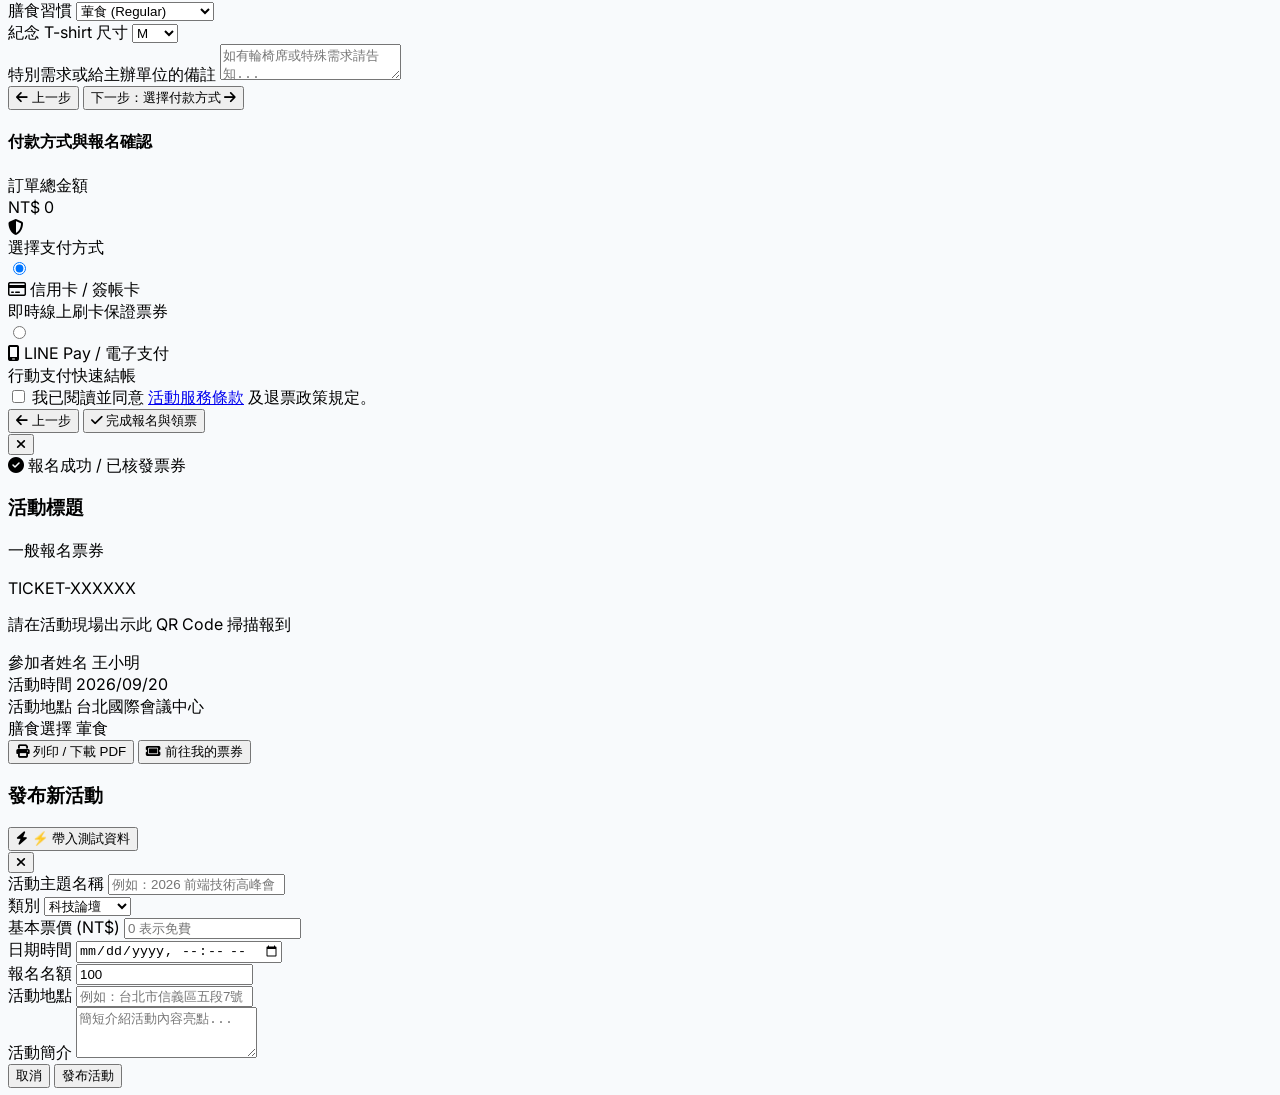
==== commit dd61ea4a: "Add fillDuplicateTestData button for fixed name duplicate testing and improve duplicate check error " ====
--- a/index.html
+++ b/index.html
@@ -419,11 +419,16 @@
 
                 <!-- STEP 2: Participant Information -->
                 <div id="step2Content" class="hidden space-y-4">
-                    <div class="flex justify-between items-center">
+                    <div class="flex flex-col sm:flex-row sm:items-center justify-between gap-2">
                         <h4 class="font-bold text-slate-900 text-base">基本聯絡資料與細節</h4>
-                        <button type="button" onclick="fillTestData()" class="px-3 py-1 bg-amber-50 hover:bg-amber-100 text-amber-700 border border-amber-200 text-xs font-semibold rounded-xl transition flex items-center gap-1.5 shadow-sm">
-                            <i class="fa-solid fa-bolt text-amber-500"></i> ⚡ 快速帶入測試資料
-                        </button>
+                        <div class="flex items-center gap-1.5 flex-wrap">
+                            <button type="button" onclick="fillDuplicateTestData()" class="px-2.5 py-1 bg-rose-50 hover:bg-rose-100 text-rose-700 border border-rose-200 text-xs font-semibold rounded-xl transition flex items-center gap-1 shadow-sm">
+                                <i class="fa-solid fa-copy text-rose-500"></i> ⚡ 帶入固定姓名(測試重複: 王小明)
+                            </button>
+                            <button type="button" onclick="fillTestData()" class="px-2.5 py-1 bg-amber-50 hover:bg-amber-100 text-amber-700 border border-amber-200 text-xs font-semibold rounded-xl transition flex items-center gap-1 shadow-sm">
+                                <i class="fa-solid fa-bolt text-amber-500"></i> ⚡ 隨機資料
+                            </button>
+                        </div>
                     </div>
                     
                     <div class="grid grid-cols-1 sm:grid-cols-2 gap-4">
@@ -1069,15 +1074,15 @@
             const diet = document.getElementById('custDiet').value;
             const shirt = document.getElementById('custShirt').value;
 
-            // 驗證是否同活動重複報名 (姓名不可重複)
-            const isDuplicate = registrations.some(r => 
-                r.eventId === selectedEvent.id && 
-                r.name.trim().toLowerCase() === name.toLowerCase()
+            // 驗證姓名是否重複 (不區分大小寫、去除前後空格)
+            const targetName = name.trim().toLowerCase();
+            const duplicateRecord = registrations.find(r => 
+                r.name.trim().toLowerCase() === targetName
             );
 
-            if (isDuplicate) {
-                showModalError('🚫 重複報名阻擋', `姓名「${name}」已報名過此活動！請勿重複送出。`);
-                showToast(`🚫 報名失敗：姓名「${name}」已重複報名！`, 'error');
+            if (duplicateRecord) {
+                showModalError('🚫 重複報名阻擋通知', `報名失敗：姓名「${name}」已存在於系統報名紀錄中（單號: ${duplicateRecord.ticketCode}），不可重複報名！`);
+                showToast(`🚫 報名失敗：姓名「${name}」已被使用！`, 'error');
                 return;
             }
 
@@ -1558,6 +1563,18 @@
         }
 
         // Quick Autofill Test Data Helpers
+        function fillDuplicateTestData() {
+            document.getElementById('custName').value = '王小明';
+            document.getElementById('custEmail').value = 'wang.xiaoming@example.com';
+            document.getElementById('custPhone').value = '0912-345-678';
+            document.getElementById('custCompany').value = '測試重複報名股份有限公司';
+            document.getElementById('custDiet').value = '葷食';
+            document.getElementById('custShirt').value = 'M';
+            document.getElementById('custNotes').value = '此為固定測試姓名「王小明」，用於測試重複報名阻擋。';
+
+            showToast('已帶入固定測試姓名「王小明」⚡', 'info');
+        }
+
         function fillTestData() {
             const names = ['王小明', '陳大為', '林雅婷', '張家豪', '李怡君'];
             const companies = ['前瞻科技有限公司', '數據創新研發中心', '數位設計工作室', '雲端架構實驗室', '星火文創團隊'];
